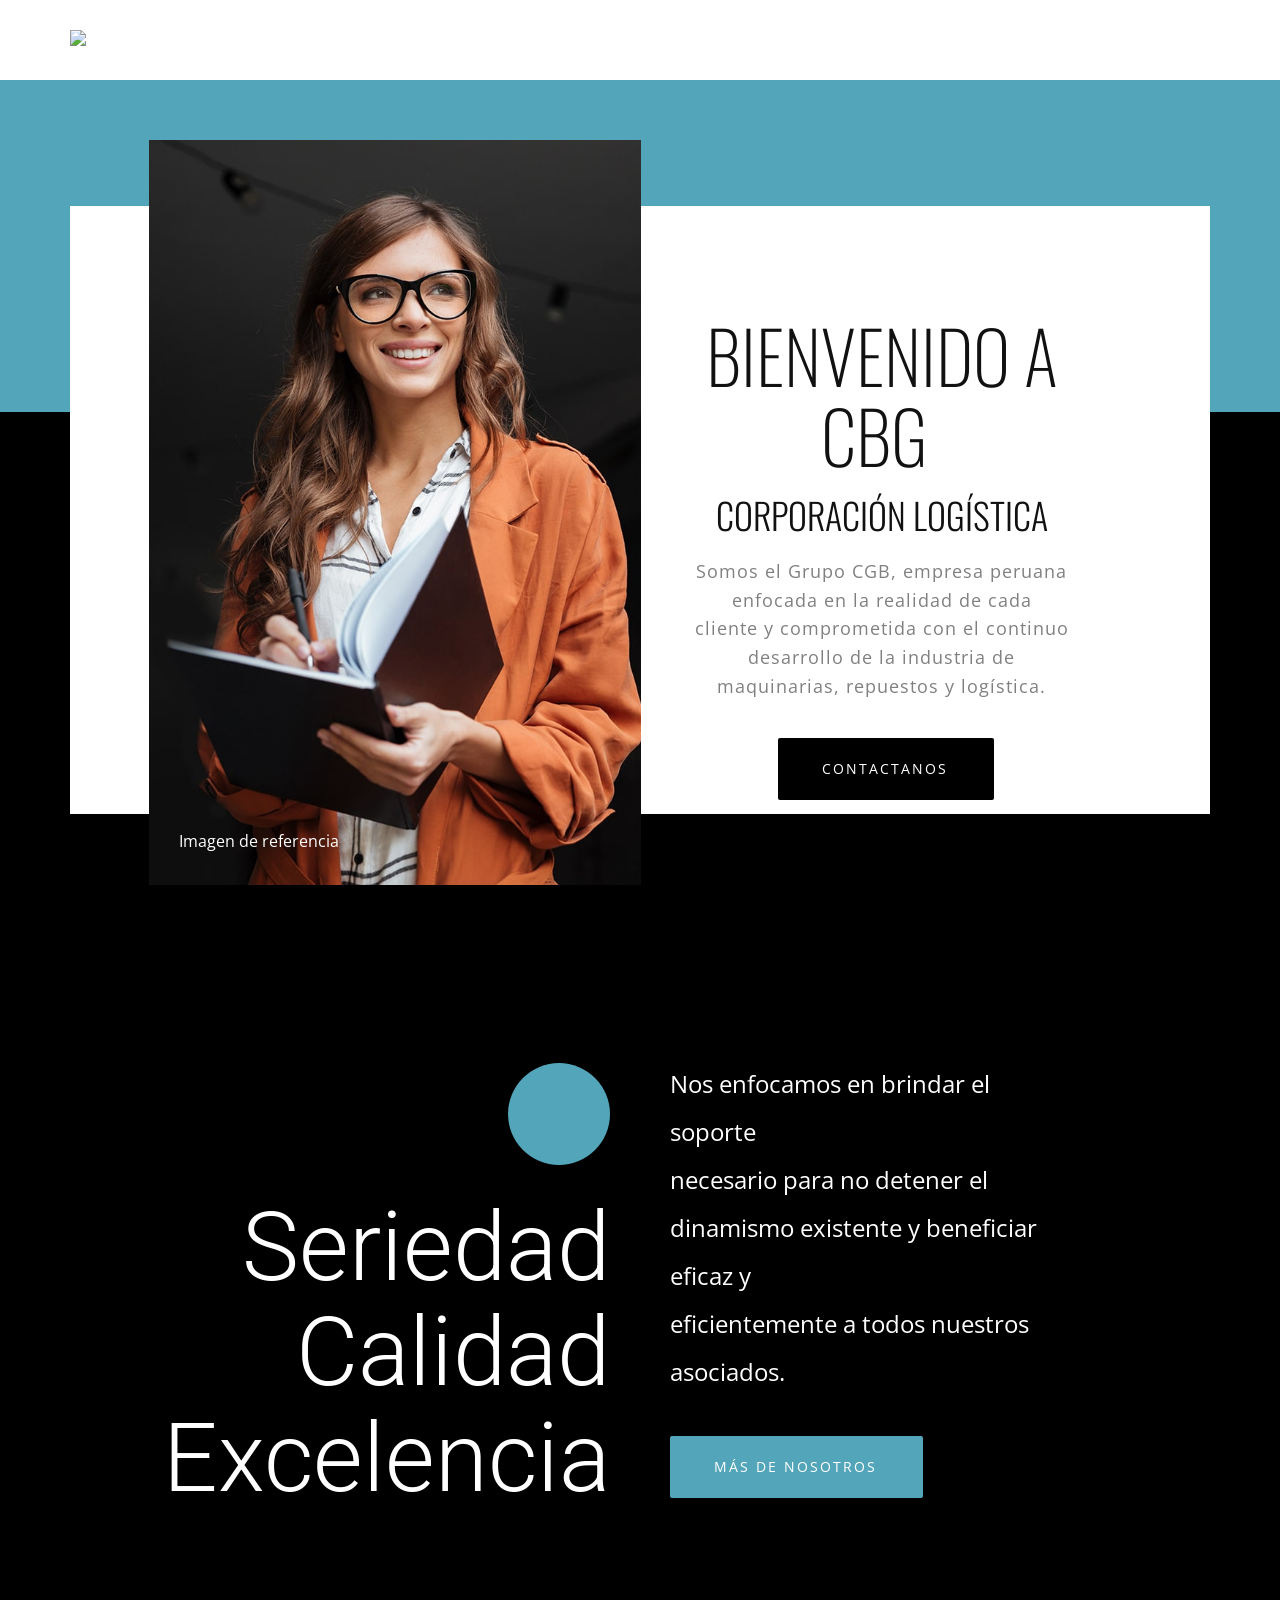
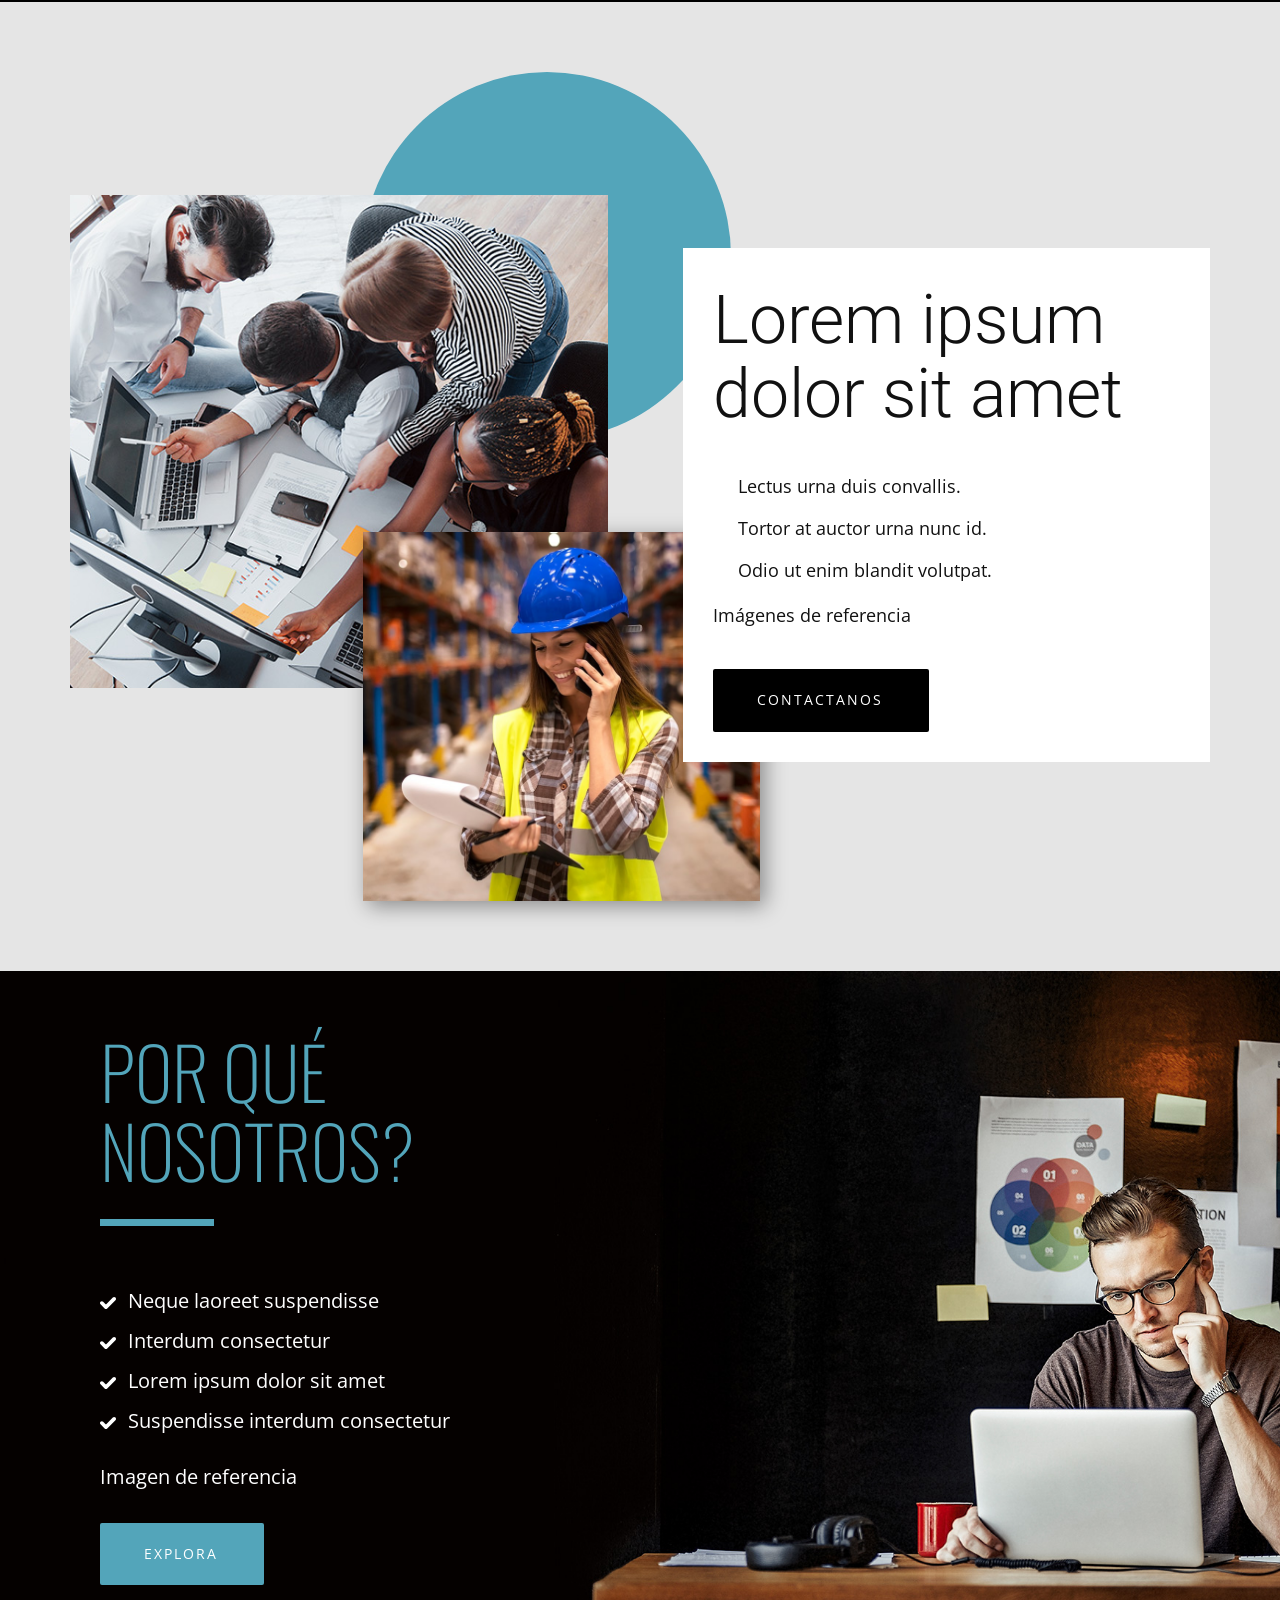
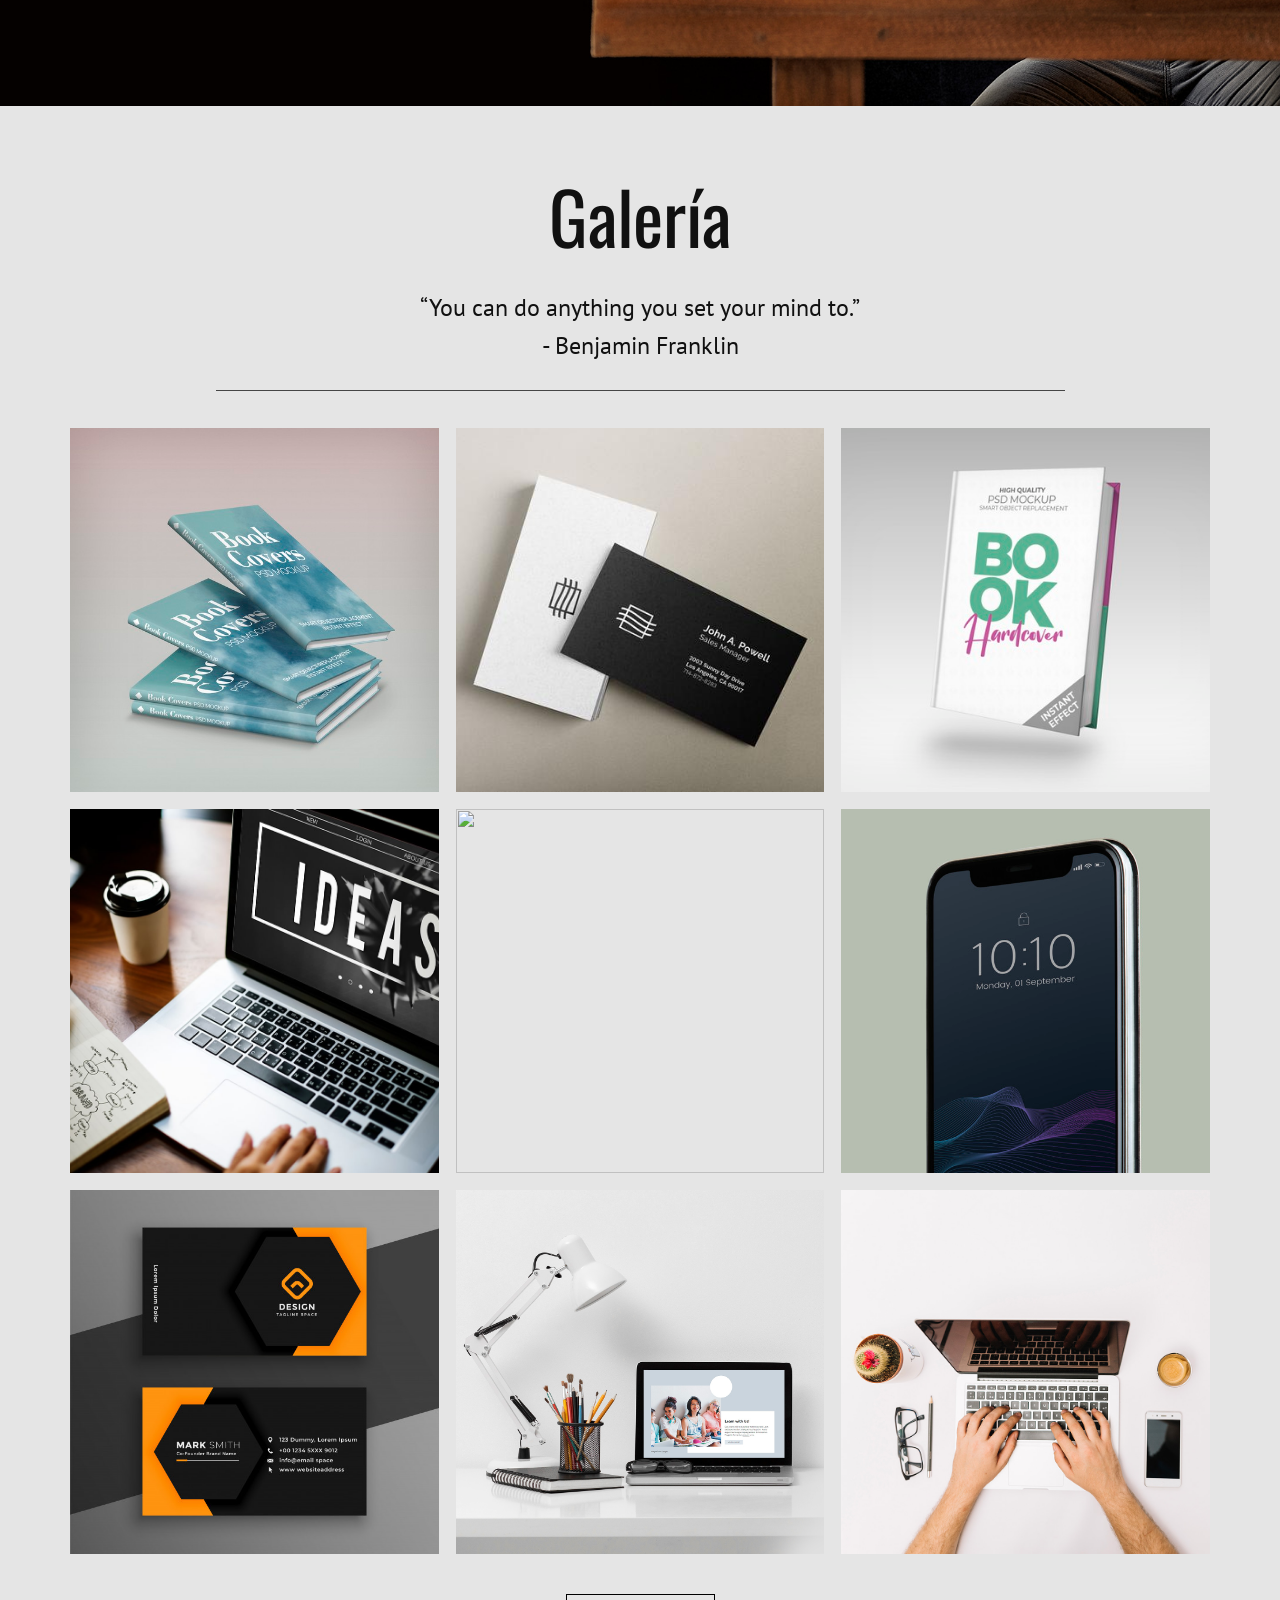
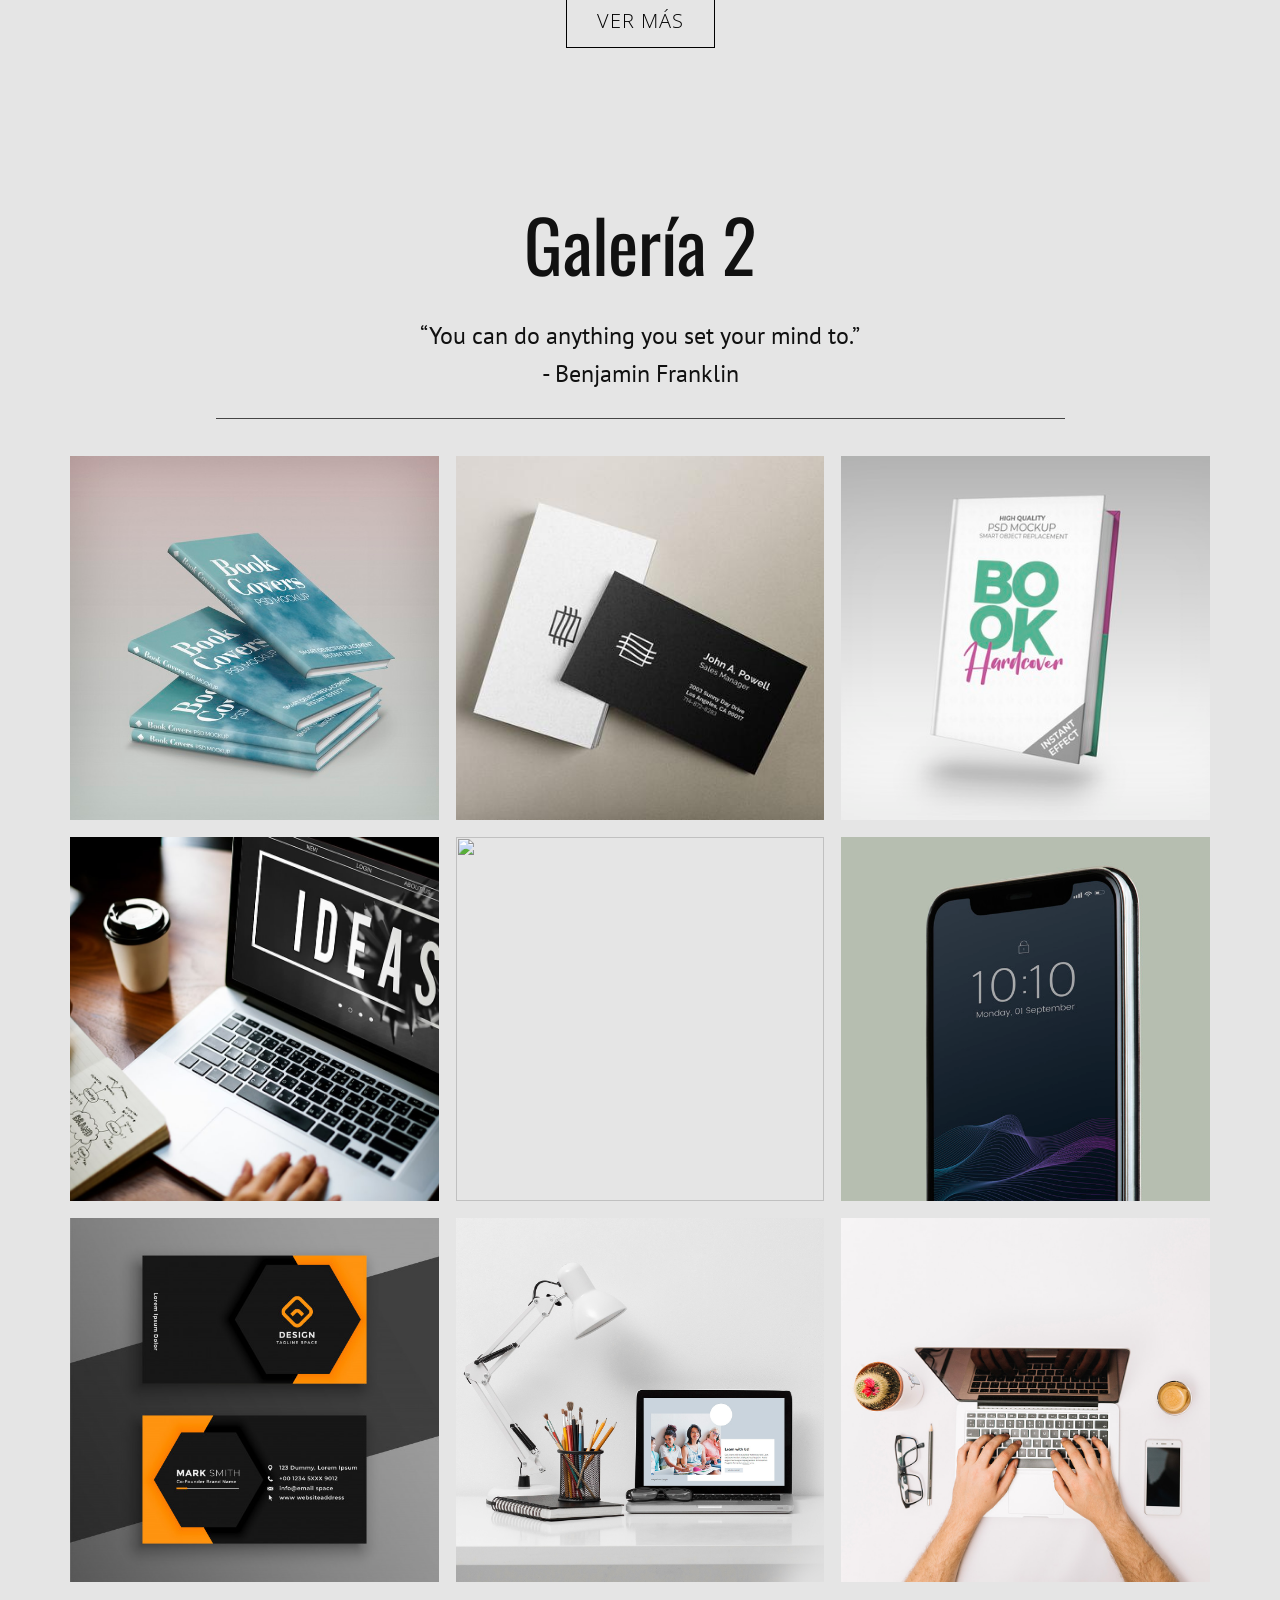
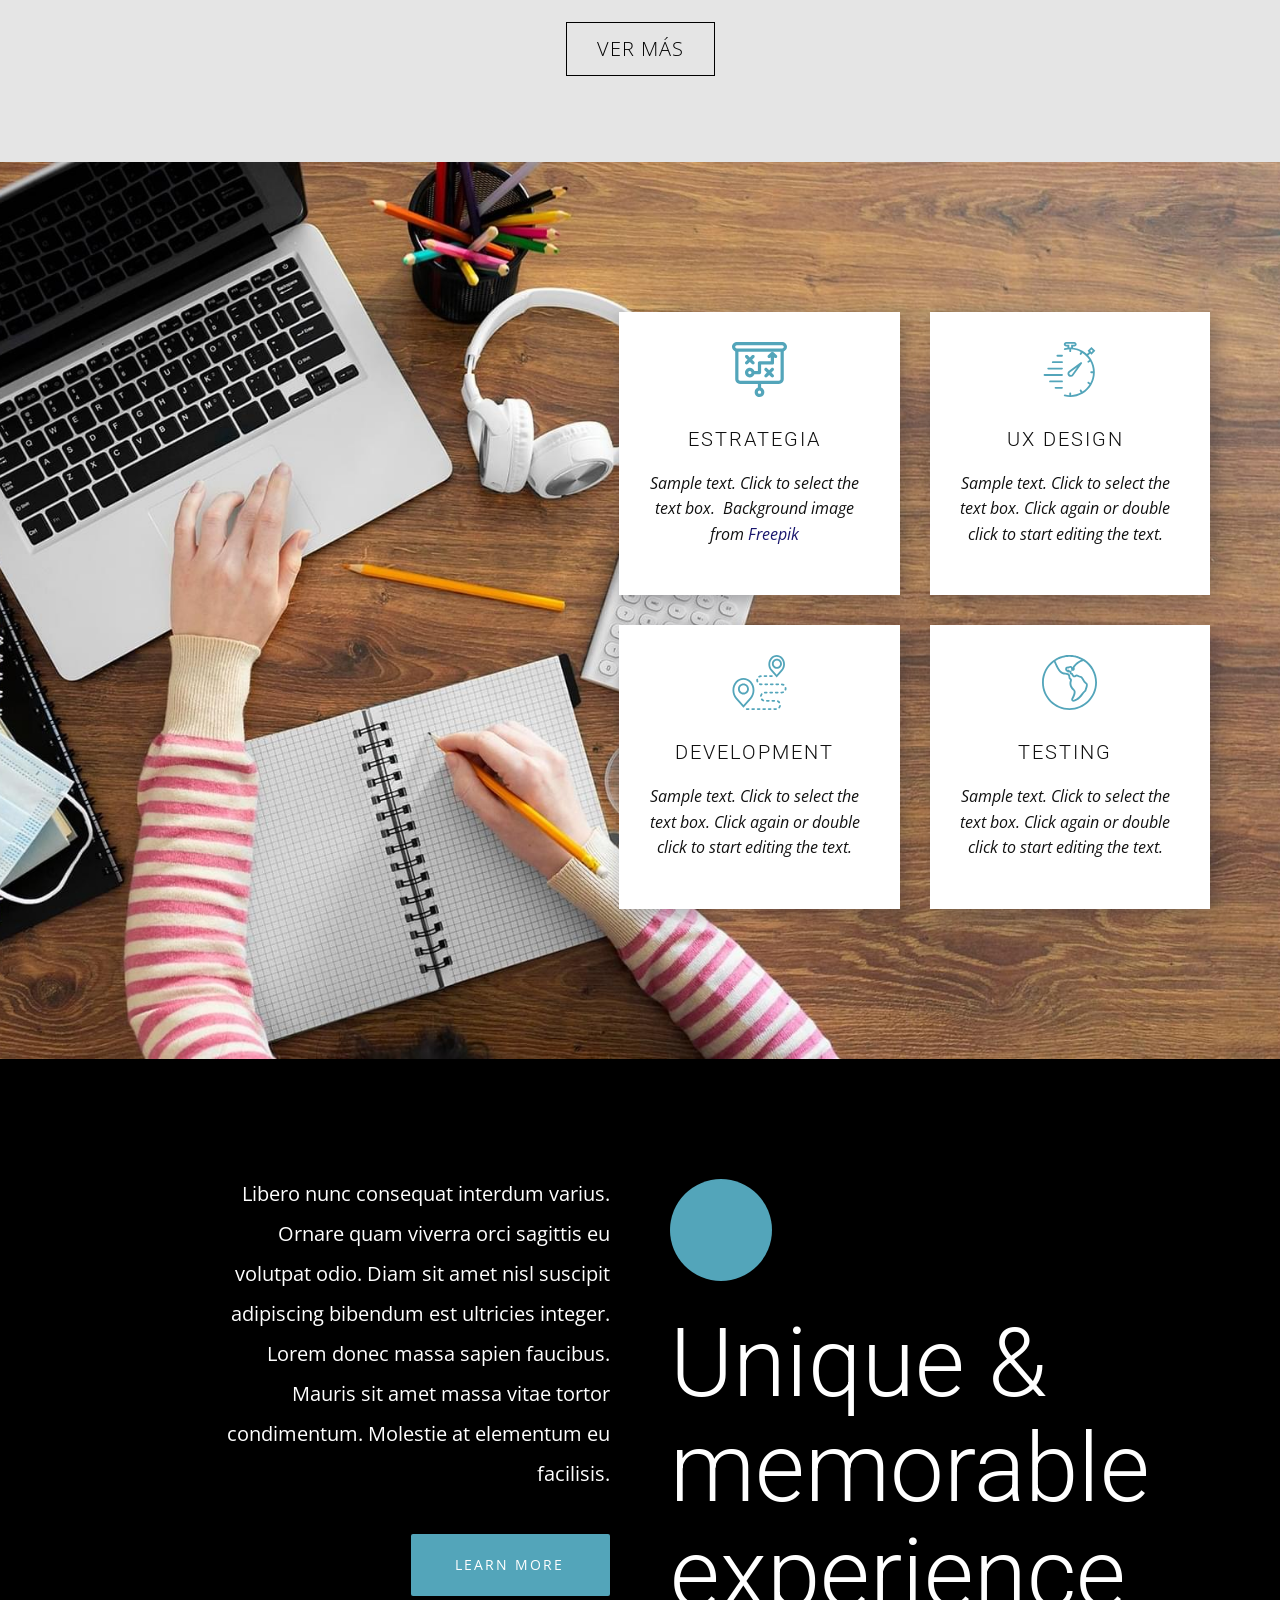
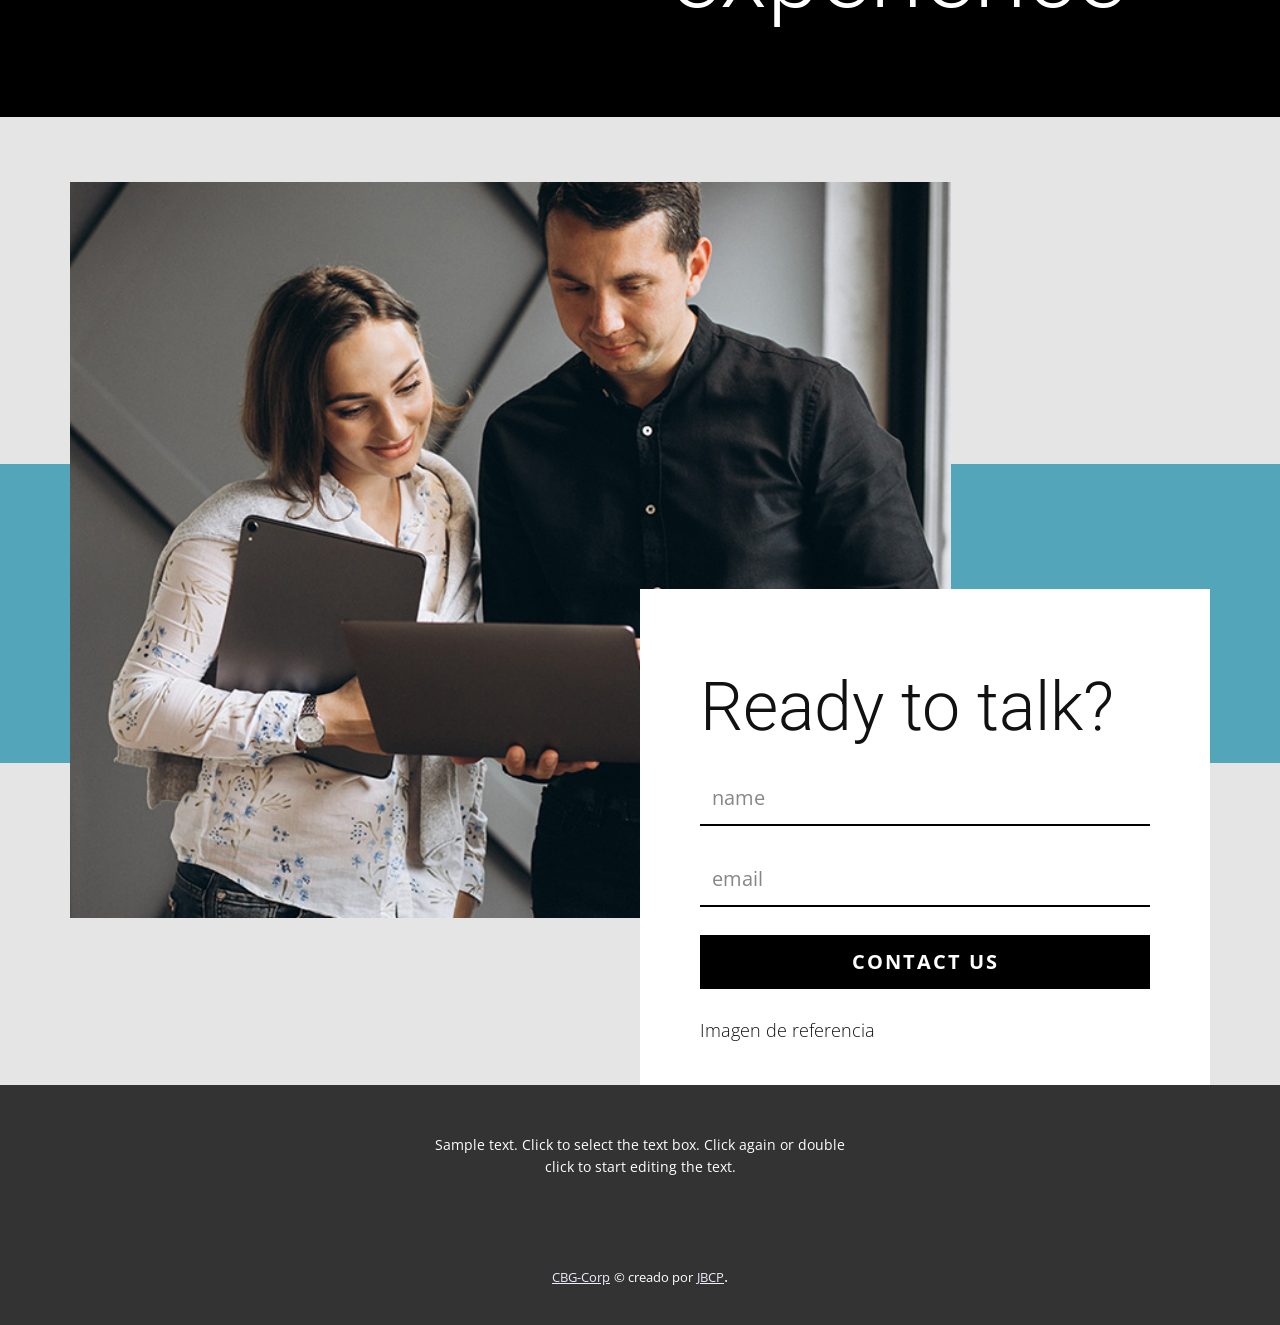
==== Index.html @ eeb65b73 "0.3" ====
<!DOCTYPE html>
<html style="font-size: 16px;" lang="es-PE">
  <head>
    <meta name="viewport" content="width=device-width, initial-scale=1.0">
    <meta charset="utf-8">
    <meta name="keywords" content="Logística Aduanas Maquinarias">
    <meta name="description" content="">
    <meta name="page_type" content="Logistics">
    <title>Index</title>
    <link rel="stylesheet" href="page.css" media="screen">
    <link rel="stylesheet" href="Index.css" media="screen">
    <link id="u-theme-google-font" rel="stylesheet" href="https://fonts.googleapis.com/css?family=Roboto:100,100i,300,300i,400,400i,500,500i,700,700i,900,900i|Open+Sans:300,300i,400,400i,600,600i,700,700i,800,800i">
    <link id="u-page-google-font" rel="stylesheet" href="https://fonts.googleapis.com/css?family=Oswald:200,300,400,500,600,700|Oswald:200,300,400,500,600,700|PT+Sans:400,400i,700,700i">
    <meta property="og:title" content="Index">
    <meta property="og:type" content="website">
    <meta name="theme-color" content="#18166d">
  </head>
  <body class="u-body"><header class="u-clearfix u-header u-header" id="sec-c00b"><div class="u-clearfix u-sheet u-valign-middle u-sheet-1">
        <a href="https://cbg-corp.com" class="u-image u-logo u-image-1">
          <img src="images/default-logo.png" class="u-logo-image u-logo-image-1">
        </a>
        <nav class="u-menu u-menu-dropdown u-offcanvas u-menu-1">
          <div class="menu-collapse" style="font-size: 1rem; letter-spacing: 0px;" wfd-invisible="true">
            <a class="u-button-style u-custom-left-right-menu-spacing u-custom-padding-bottom u-custom-top-bottom-menu-spacing u-nav-link u-text-active-palette-1-base u-text-hover-palette-2-base" href="#">
              <svg><use xlink:href="#menu-hamburger"></use></svg>
              <svg version="1.1" xmlns="http://www.w3.org/2000/svg" xmlns:xlink="http://www.w3.org/1999/xlink"><defs><symbol id="menu-hamburger" viewBox="0 0 16 16" style="width: 16px; height: 16px;"><rect y="1" width="16" height="2"></rect><rect y="7" width="16" height="2"></rect><rect y="13" width="16" height="2"></rect>
</symbol>
</defs></svg>
            </a>
          </div>
          <div class="u-custom-menu u-nav-container" wfd-invisible="true">
            <ul class="u-nav u-unstyled u-nav-1"><li class="u-nav-item"><a class="u-button-style u-nav-link u-text-active-palette-1-base u-text-hover-palette-2-base" href="Index.html" style="padding: 10px 20px;">Inicio</a>
</li><li class="u-nav-item"><a class="u-button-style u-nav-link u-text-active-palette-1-base u-text-hover-palette-2-base" href="Nosotros.html" style="padding: 10px 20px;">Nosotros</a>
</li></ul>
          </div>
          <div class="u-custom-menu u-nav-container-collapse" wfd-invisible="true">
            <div class="u-black u-container-style u-inner-container-layout u-opacity u-opacity-95 u-sidenav">
              <div class="u-sidenav-overflow">
                <div class="u-menu-close"></div>
                <ul class="u-align-center u-nav u-popupmenu-items u-unstyled u-nav-2"><li class="u-nav-item"><a class="u-button-style u-nav-link" href="Index.html" style="padding: 10px 20px;">Inicio</a>
</li><li class="u-nav-item"><a class="u-button-style u-nav-link" href="Nosotros.html" style="padding: 10px 20px;">Nosotros</a>
</li></ul>
              </div>
            </div>
            <div class="u-black u-menu-overlay u-opacity u-opacity-70" wfd-invisible="true"></div>
          </div>
        </nav>
      </div></header>
    <section class="u-black u-clearfix u-section-1" id="carousel_92fe">
      <div class="u-expanded-width u-palette-4-dark-1 u-shape u-shape-rectangle u-shape-1"></div>
      <div class="u-shape u-shape-rectangle u-white u-shape-2"></div>
      <div class="u-clearfix u-layout-wrap u-layout-wrap-1">
        <div class="u-layout">
          <div class="u-layout-row">
            <div class="u-size-30">
              <div class="u-layout-row">
                <div class="u-container-style u-image u-layout-cell u-size-60 u-image-1" data-image-width="1000" data-image-height="1019">
                  <div class="u-container-layout u-valign-bottom u-container-layout-1">
                    <p class="u-align-left u-text u-text-body-alt-color u-text-1">Imagen de referencia</p>
                  </div>
                </div>
              </div>
            </div>
            <div class="u-size-30">
              <div class="u-layout-col">
                <div class="u-container-style u-hidden-sm u-hidden-xs u-layout-cell u-size-30 u-layout-cell-2">
                  <div class="u-container-layout u-container-layout-2"></div>
                </div>
                <div class="u-align-center-lg u-align-center-md u-align-center-sm u-align-center-xs u-container-style u-layout-cell u-size-30 u-layout-cell-3">
                  <div class="u-container-layout u-container-layout-3">
                    <h1 class="u-align-center-xl u-custom-font u-font-oswald u-text u-text-body-color u-text-2">Bienvenido a CBG&nbsp;</h1>
                    <h3 class="u-align-center-xl u-custom-font u-font-oswald u-text u-text-body-color u-text-3">CORPORACIÓN LOGÍSTICA</h3>
                    <p class="u-align-center-xl u-text u-text-grey-50 u-text-4">Somos el Grupo CGB, empresa peruana enfocada en la realidad de cada<br>cliente y comprometida con el continuo desarrollo de la industria de<br>maquinarias, repuestos y logística.
                    </p>
                    <a href="https://cbg-corp.com/c/text-button-html-templates" class="u-active-palette-4-light-2 u-black u-btn u-btn-round u-button-style u-hover-palette-4-dark-1 u-radius-2 u-btn-1">CONTACTANOS</a>
                  </div>
                </div>
              </div>
            </div>
          </div>
        </div>
      </div>
    </section>
    <section class="u-black u-clearfix u-section-2" id="sec-15c1">
      <div class="u-clearfix u-sheet u-valign-middle u-sheet-1">
        <div class="u-clearfix u-expanded-width u-layout-wrap u-layout-wrap-1">
          <div class="u-layout">
            <div class="u-layout-row">
              <div class="u-align-left-sm u-align-left-xs u-align-right-lg u-align-right-md u-align-right-xl u-container-style u-layout-cell u-size-30 u-layout-cell-1">
                <div class="u-container-layout u-valign-bottom u-container-layout-1">
                  <div class="u-palette-4-dark-1 u-shape u-shape-circle u-shape-1"></div>
                  <h1 class="u-text u-text-1"> Seriedad Calidad Excelencia</h1>
                </div>
              </div>
              <div class="u-container-style u-layout-cell u-size-30 u-layout-cell-2">
                <div class="u-container-layout u-container-layout-2">
                  <p class="u-text u-text-2">Nos enfocamos en brindar el soporte<br>necesario para no detener el dinamismo existente y beneficiar eficaz y<br>eficientemente a todos nuestros asociados.
                  </p>
                  <a href="https://cbg-corp.com/c/text-button-html-templates" class="u-active-white u-btn u-btn-round u-button-style u-hover-palette-1-light-3 u-palette-4-dark-1 u-radius-2 u-text-active-black u-text-hover-black u-btn-1">más de nosotros</a>
                </div>
              </div>
            </div>
          </div>
        </div>
      </div>
    </section>
    <section class="u-clearfix u-grey-10 u-section-3" id="sec-349e">
      <div class="u-clearfix u-sheet u-sheet-1">
        <div class="u-palette-4-dark-1 u-shape u-shape-circle u-shape-1"></div>
        <img alt="" class="u-align-left u-image u-image-default u-image-1" src="images/rtttt.jpg" data-image-width="800" data-image-height="534">
        <img alt="" class="u-align-left u-image u-image-default u-image-2" src="images/sas-min.jpg" data-image-width="800" data-image-height="943">
        <div class="u-align-left u-container-style u-expanded-width-xs u-group u-white u-group-1">
          <div class="u-container-layout u-container-layout-1">
            <h1 class="u-text u-text-1">Lorem ipsum dolor sit amet<br>
            </h1>
            <ul class="u-custom-list u-spacing-13 u-text u-text-2">
              <li>
                <div class="u-list-icon u-text-palette-2-base">
                  <svg class="u-svg-content" viewBox="0 0 512 512" id="svg-227a" style="font-size: 1em; margin: -1em;"><path style=""></path></svg>
                </div>Lectus urna duis convallis.&nbsp;
              </li>
              <li>
                <div class="u-list-icon u-text-palette-2-base">
                  <svg class="u-svg-content" viewBox="0 0 512 512" id="svg-227a" style="font-size: 1em; margin: -1em;"><path style=""></path></svg>
                </div>Tortor at auctor urna nunc id.
              </li>
              <li>
                <div class="u-list-icon u-text-palette-2-base">
                  <svg class="u-svg-content" viewBox="0 0 512 512" id="svg-227a" style="font-size: 1em; margin: -1em;"><path style=""></path></svg>
                </div>Odio ut enim blandit volutpat.
              </li>
            </ul>
            <p class="u-text u-text-3">Imágenes de referencia</p>
            <a href="https://cbg-corp.com/c/text-button-html-templates" class="u-active-white u-black u-btn u-btn-round u-button-style u-hover-palette-4-dark-1 u-radius-2 u-btn-1">Contactanos</a>
          </div>
        </div>
      </div>
    </section>
    <section class="u-clearfix u-image u-valign-middle-lg u-valign-middle-md u-valign-middle-sm u-valign-middle-xs u-section-4" id="carousel_2f38" data-image-width="1968" data-image-height="1174">
      <div class="u-clearfix u-layout-wrap u-layout-wrap-1">
        <div class="u-layout">
          <div class="u-layout-row">
            <div class="u-align-left u-container-style u-layout-cell u-left-cell u-size-24-xl u-size-26-lg u-size-31-md u-size-31-sm u-size-31-xs u-layout-cell-1">
              <div class="u-container-layout u-container-layout-1">
                <h1 class="u-custom-font u-font-oswald u-text u-text-palette-4-dark-1 u-text-1">Por qué nosotros?</h1>
                <div class="u-border-7 u-border-palette-4-dark-1 u-line u-line-horizontal u-line-1"></div>
                <ul class="u-custom-list u-text u-text-body-alt-color u-text-2">
                  <li>
                    <div class="class u-list-icon u-text-palette-3-base" wfd-invisible="true">
                      <svg xmlns="http://www.w3.org/2000/svg" xmlns:xlink="http://www.w3.org/1999/xlink" version="1.1" xml:space="preserve" class="u-svg-content" viewBox="0 0 45.701 45.7" x="0px" y="0px" id="svg-9b25"><g><g><path d="M20.687,38.332c-2.072,2.072-5.434,2.072-7.505,0L1.554,26.704c-2.072-2.071-2.072-5.433,0-7.504    c2.071-2.072,5.433-2.072,7.505,0l6.928,6.927c0.523,0.522,1.372,0.522,1.896,0L36.642,7.368c2.071-2.072,5.433-2.072,7.505,0    c0.995,0.995,1.554,2.345,1.554,3.752c0,1.407-0.559,2.757-1.554,3.752L20.687,38.332z"></path>
</g>
</g></svg>
                    </div>Neque laoreet suspendisse
                  </li>
                  <li>
                    <div class="class u-list-icon u-text-palette-3-base" wfd-invisible="true">
                      <svg xmlns="http://www.w3.org/2000/svg" xmlns:xlink="http://www.w3.org/1999/xlink" version="1.1" xml:space="preserve" class="u-svg-content" viewBox="0 0 45.701 45.7" x="0px" y="0px" id="svg-9b25"><g><g><path d="M20.687,38.332c-2.072,2.072-5.434,2.072-7.505,0L1.554,26.704c-2.072-2.071-2.072-5.433,0-7.504    c2.071-2.072,5.433-2.072,7.505,0l6.928,6.927c0.523,0.522,1.372,0.522,1.896,0L36.642,7.368c2.071-2.072,5.433-2.072,7.505,0    c0.995,0.995,1.554,2.345,1.554,3.752c0,1.407-0.559,2.757-1.554,3.752L20.687,38.332z"></path>
</g>
</g></svg>
                    </div>Interdum consectetur
                  </li>
                  <li>
                    <div class="class u-list-icon u-text-palette-3-base" wfd-invisible="true">
                      <svg xmlns="http://www.w3.org/2000/svg" xmlns:xlink="http://www.w3.org/1999/xlink" version="1.1" xml:space="preserve" class="u-svg-content" viewBox="0 0 45.701 45.7" x="0px" y="0px" id="svg-9b25"><g><g><path d="M20.687,38.332c-2.072,2.072-5.434,2.072-7.505,0L1.554,26.704c-2.072-2.071-2.072-5.433,0-7.504    c2.071-2.072,5.433-2.072,7.505,0l6.928,6.927c0.523,0.522,1.372,0.522,1.896,0L36.642,7.368c2.071-2.072,5.433-2.072,7.505,0    c0.995,0.995,1.554,2.345,1.554,3.752c0,1.407-0.559,2.757-1.554,3.752L20.687,38.332z"></path>
</g>
</g></svg>
                    </div>Lorem ipsum dolor sit amet
                  </li>
                  <li>
                    <div class="class u-list-icon u-text-palette-3-base" wfd-invisible="true">
                      <svg xmlns="http://www.w3.org/2000/svg" xmlns:xlink="http://www.w3.org/1999/xlink" version="1.1" xml:space="preserve" class="u-svg-content" viewBox="0 0 45.701 45.7" x="0px" y="0px" id="svg-9b25"><g><g><path d="M20.687,38.332c-2.072,2.072-5.434,2.072-7.505,0L1.554,26.704c-2.072-2.071-2.072-5.433,0-7.504    c2.071-2.072,5.433-2.072,7.505,0l6.928,6.927c0.523,0.522,1.372,0.522,1.896,0L36.642,7.368c2.071-2.072,5.433-2.072,7.505,0    c0.995,0.995,1.554,2.345,1.554,3.752c0,1.407-0.559,2.757-1.554,3.752L20.687,38.332z"></path>
</g>
</g></svg>
                    </div>Suspendisse interdum consectetur
                  </li>
                </ul>
                <p class="u-text u-text-body-alt-color u-text-3">Imagen de referencia</p>
                <a href="https://cbg-corp.com/c/text-button-html-templates" class="u-active-white u-btn u-btn-round u-button-style u-hover-white u-palette-4-dark-1 u-radius-2 u-text-active-black u-text-hover-black u-btn-1">explora</a>
              </div>
            </div>
            <div class="u-container-style u-image u-layout-cell u-right-cell u-size-29-md u-size-29-sm u-size-29-xs u-size-34-lg u-size-36-xl u-image-1" data-image-width="1200" data-image-height="999">
              <div class="u-container-layout u-valign-middle u-container-layout-2"></div>
            </div>
          </div>
        </div>
      </div>
    </section>
    <section class="u-align-center-lg u-align-center-md u-align-center-xl u-align-left-sm u-align-left-xs u-clearfix u-grey-10 u-section-5" id="carousel_738a">
      <div class="u-clearfix u-sheet u-sheet-1">
        <h1 class="u-text u-text-1">Galería</h1>
        <p class="u-custom-font u-font-pt-sans u-text u-text-2">“You can do anything you set your mind to.” <br>- Benjamin Franklin
        </p>
        <div class="u-border-1 u-border-grey-dark-1 u-line u-line-horizontal u-line-1"></div>
        <div class="u-expanded-width u-gallery u-layout-grid u-lightbox u-show-text-on-hover u-gallery-1">
          <div class="u-gallery-inner u-gallery-inner-1">
            <div class="u-effect-fade u-effect-hover-zoom u-gallery-item">
              <div class="u-back-slide" data-image-width="613" data-image-height="626">
                <img class="u-back-image u-expanded" src="images/four-books-mockup_125540-455.jpg">
              </div>
              <div class="u-over-slide u-shading u-over-slide-1">
                <h3 class="u-gallery-heading"></h3>
                <p class="u-gallery-text"></p>
              </div>
            </div>
            <div class="u-effect-fade u-effect-hover-zoom u-gallery-item">
              <div class="u-back-slide">
                <img class="u-back-image u-expanded" src="images/business-cards-mockup_1389-1137.jpg">
              </div>
              <div class="u-over-slide u-shading u-over-slide-2">
                <h3 class="u-gallery-heading"></h3>
                <p class="u-gallery-text"></p>
              </div>
            </div>
            <div class="u-effect-fade u-effect-hover-zoom u-gallery-item">
              <div class="u-back-slide" data-image-width="626" data-image-height="442">
                <img class="u-back-image u-expanded" src="images/book-cover-mockup_125540-453.jpg">
              </div>
              <div class="u-over-slide u-shading u-over-slide-3">
                <h3 class="u-gallery-heading"></h3>
                <p class="u-gallery-text"></p>
              </div>
            </div>
            <div class="u-effect-fade u-effect-hover-zoom u-gallery-item">
              <div class="u-back-slide" data-image-width="1199" data-image-height="800">
                <img class="u-back-image u-expanded" src="images/yh-min.jpg">
              </div>
              <div class="u-over-slide u-shading u-over-slide-4">
                <h3 class="u-gallery-heading"></h3>
                <p class="u-gallery-text"></p>
              </div>
            </div>
            <div class="u-effect-fade u-effect-hover-zoom u-gallery-item">
              <div class="u-back-slide">
                <img class="u-back-image u-expanded" src="images/rr.jpg">
              </div>
              <div class="u-over-slide u-shading u-over-slide-5">
                <h3 class="u-gallery-heading"></h3>
                <p class="u-gallery-text"></p>
              </div>
            </div>
            <div class="u-effect-fade u-effect-hover-zoom u-gallery-item">
              <div class="u-back-slide">
                <img class="u-back-image u-expanded" src="images/black-screen-smartphone-mockup-design_53876-65977.jpg">
              </div>
              <div class="u-over-slide u-shading u-over-slide-6">
                <h3 class="u-gallery-heading"></h3>
                <p class="u-gallery-text"></p>
              </div>
            </div>
            <div class="u-effect-fade u-effect-hover-zoom u-gallery-item">
              <div class="u-back-slide">
                <img class="u-back-image u-expanded" src="images/elegant-minimal-black-yellow-business-card-template_1017-22513.jpg">
              </div>
              <div class="u-over-slide u-shading u-over-slide-7">
                <h3 class="u-gallery-heading"></h3>
                <p class="u-gallery-text"></p>
              </div>
            </div>
            <div class="u-effect-fade u-effect-hover-zoom u-gallery-item">
              <div class="u-back-slide" data-image-width="1500" data-image-height="1213">
                <img class="u-back-image u-expanded" src="images/re.jpg">
              </div>
              <div class="u-over-slide u-shading u-over-slide-8">
                <h3 class="u-gallery-heading"></h3>
                <p class="u-gallery-text"></p>
              </div>
            </div>
            <div class="u-effect-fade u-effect-hover-zoom u-gallery-item">
              <div class="u-back-slide" data-image-width="1000" data-image-height="919">
                <img class="u-back-image u-expanded" src="images/a9dcc2d3-077b-4cbf-35f1-05a7ca2b6438.jpg">
              </div>
              <div class="u-over-slide u-shading u-over-slide-9">
                <h3 class="u-gallery-heading"></h3>
                <p class="u-gallery-text"></p>
              </div>
            </div>
          </div>
        </div>
        <a href="https://cbg-corp.com/c/product-list-website-templates" class="u-active-black u-align-center u-border-1 u-border-active-black u-border-black u-border-hover-black u-btn u-button-style u-hover-black u-none u-text-active-white u-text-black u-text-hover-white u-btn-1">ver más</a>
      </div>
    </section>
    <section class="u-align-center-lg u-align-center-md u-align-center-xl u-align-left-sm u-align-left-xs u-clearfix u-grey-10 u-section-6" id="carousel_ae33">
      <div class="u-clearfix u-sheet u-sheet-1">
        <h1 class="u-text u-text-1">Galería 2</h1>
        <p class="u-custom-font u-font-pt-sans u-text u-text-2">“You can do anything you set your mind to.” <br>- Benjamin Franklin
        </p>
        <div class="u-border-1 u-border-grey-dark-1 u-line u-line-horizontal u-line-1"></div>
        <div class="u-expanded-width u-gallery u-layout-grid u-lightbox u-show-text-on-hover u-gallery-1">
          <div class="u-gallery-inner u-gallery-inner-1">
            <div class="u-effect-fade u-effect-hover-zoom u-gallery-item">
              <div class="u-back-slide" data-image-width="613" data-image-height="626">
                <img class="u-back-image u-expanded" src="images/four-books-mockup_125540-455.jpg">
              </div>
              <div class="u-over-slide u-shading u-over-slide-1">
                <h3 class="u-gallery-heading"></h3>
                <p class="u-gallery-text"></p>
              </div>
            </div>
            <div class="u-effect-fade u-effect-hover-zoom u-gallery-item">
              <div class="u-back-slide">
                <img class="u-back-image u-expanded" src="images/business-cards-mockup_1389-1137.jpg">
              </div>
              <div class="u-over-slide u-shading u-over-slide-2">
                <h3 class="u-gallery-heading"></h3>
                <p class="u-gallery-text"></p>
              </div>
            </div>
            <div class="u-effect-fade u-effect-hover-zoom u-gallery-item">
              <div class="u-back-slide" data-image-width="626" data-image-height="442">
                <img class="u-back-image u-expanded" src="images/book-cover-mockup_125540-453.jpg">
              </div>
              <div class="u-over-slide u-shading u-over-slide-3">
                <h3 class="u-gallery-heading"></h3>
                <p class="u-gallery-text"></p>
              </div>
            </div>
            <div class="u-effect-fade u-effect-hover-zoom u-gallery-item">
              <div class="u-back-slide" data-image-width="1199" data-image-height="800">
                <img class="u-back-image u-expanded" src="images/yh-min.jpg">
              </div>
              <div class="u-over-slide u-shading u-over-slide-4">
                <h3 class="u-gallery-heading"></h3>
                <p class="u-gallery-text"></p>
              </div>
            </div>
            <div class="u-effect-fade u-effect-hover-zoom u-gallery-item">
              <div class="u-back-slide">
                <img class="u-back-image u-expanded" src="images/rr.jpg">
              </div>
              <div class="u-over-slide u-shading u-over-slide-5">
                <h3 class="u-gallery-heading"></h3>
                <p class="u-gallery-text"></p>
              </div>
            </div>
            <div class="u-effect-fade u-effect-hover-zoom u-gallery-item">
              <div class="u-back-slide">
                <img class="u-back-image u-expanded" src="images/black-screen-smartphone-mockup-design_53876-65977.jpg">
              </div>
              <div class="u-over-slide u-shading u-over-slide-6">
                <h3 class="u-gallery-heading"></h3>
                <p class="u-gallery-text"></p>
              </div>
            </div>
            <div class="u-effect-fade u-effect-hover-zoom u-gallery-item">
              <div class="u-back-slide">
                <img class="u-back-image u-expanded" src="images/elegant-minimal-black-yellow-business-card-template_1017-22513.jpg">
              </div>
              <div class="u-over-slide u-shading u-over-slide-7">
                <h3 class="u-gallery-heading"></h3>
                <p class="u-gallery-text"></p>
              </div>
            </div>
            <div class="u-effect-fade u-effect-hover-zoom u-gallery-item">
              <div class="u-back-slide" data-image-width="1500" data-image-height="1213">
                <img class="u-back-image u-expanded" src="images/re.jpg">
              </div>
              <div class="u-over-slide u-shading u-over-slide-8">
                <h3 class="u-gallery-heading"></h3>
                <p class="u-gallery-text"></p>
              </div>
            </div>
            <div class="u-effect-fade u-effect-hover-zoom u-gallery-item">
              <div class="u-back-slide" data-image-width="1000" data-image-height="919">
                <img class="u-back-image u-expanded" src="images/a9dcc2d3-077b-4cbf-35f1-05a7ca2b6438.jpg">
              </div>
              <div class="u-over-slide u-shading u-over-slide-9">
                <h3 class="u-gallery-heading"></h3>
                <p class="u-gallery-text"></p>
              </div>
            </div>
          </div>
        </div>
        <a href="https://cbg-corp.com/c/product-list-website-templates" class="u-active-black u-align-center u-border-1 u-border-active-black u-border-black u-border-hover-black u-btn u-button-style u-hover-black u-none u-text-active-white u-text-black u-text-hover-white u-btn-1">ver más</a>
      </div>
    </section>
    <section class="u-align-center u-clearfix u-image u-section-7" id="carousel_68d8" data-image-width="1920" data-image-height="1080">
      <div class="u-clearfix u-sheet u-valign-middle-lg u-valign-middle-sm u-valign-middle-xs u-sheet-1">
        <div class="u-expanded-width-xs u-list u-list-1">
          <div class="u-repeater u-repeater-1">
            <div class="u-align-center u-container-style u-list-item u-repeater-item u-video-cover u-white u-list-item-1">
              <div class="u-container-layout u-similar-container u-container-layout-1"><span class="u-icon u-icon-rectangle u-text-palette-4-dark-1 u-icon-1"><svg class="u-svg-link" preserveAspectRatio="xMidYMin slice" viewBox="0 0 512 512" style=""><use xlink:href="#svg-17e5"></use></svg><svg class="u-svg-content" viewBox="0 0 512 512" x="0px" y="0px" id="svg-17e5" style="enable-background:new 0 0 512 512;"><g><g><path d="M386.607,304.394L367.213,285l19.393-19.393c5.859-5.858,5.859-15.356,0-21.214c-5.857-5.858-15.355-5.858-21.213,0    L346,263.787l-19.394-19.394c-5.857-5.858-15.355-5.858-21.213,0c-5.858,5.858-5.858,15.355,0,21.213L324.787,285l-19.393,19.393    c-5.858,5.858-5.858,15.355,0,21.213c5.857,5.857,15.355,5.858,21.213,0L346,306.213l19.394,19.394    c5.857,5.857,15.355,5.858,21.213,0C392.465,319.749,392.465,310.252,386.607,304.394z"></path>
</g>
</g><g><g><path d="M206.607,184.394L187.213,165l19.393-19.393c5.858-5.858,5.858-15.355,0-21.213c-5.857-5.858-15.355-5.858-21.213,0    L166,143.787l-19.394-19.394c-5.857-5.858-15.355-5.858-21.213,0c-5.858,5.858-5.858,15.355,0,21.213L144.787,165l-19.393,19.393    c-5.859,5.858-5.859,15.356,0,21.214c5.857,5.857,15.355,5.858,21.213,0L166,186.213l19.394,19.394    c5.857,5.857,15.355,5.858,21.213,0C212.465,199.749,212.465,190.252,206.607,184.394z"></path>
</g>
</g><g><g><path d="M416.606,124.394l-30-30c-0.029-0.029-0.06-0.052-0.089-0.081c-5.916-5.822-15.373-5.668-21.124,0.081l-30,30    c-5.858,5.858-5.858,15.355,0,21.213c5.857,5.858,15.355,5.858,21.213,0l4.394-4.394V180H256c-8.284,0-15,6.716-15,15v75h-32.58    c-6.192-17.459-22.865-30-42.42-30c-24.813,0-45,20.187-45,45s20.187,45,45,45c19.555,0,36.228-12.541,42.42-30H256    c8.284,0,15-6.716,15-15v-75h105c8.284,0,15-6.716,15-15v-53.787l4.394,4.394C398.322,148.535,402.161,150,406,150    s7.678-1.465,10.606-4.393C422.464,139.749,422.464,130.252,416.606,124.394z M166,300c-8.271,0-15-6.729-15-15s6.729-15,15-15    s15,6.729,15,15S174.271,300,166,300z"></path>
</g>
</g><g><g><path d="M467,0H45C20.187,0,0,20.187,0,45c0,19.555,12.541,36.228,30,42.42V345c0,24.813,20.187,45,45,45h166v34.58    c-17.459,6.192-30,22.865-30,42.42c0,24.813,20.187,45,45,45s45-20.187,45-45c0-19.555-12.541-36.228-30-42.42V390h166    c24.813,0,45-20.187,45-45V87.42c17.459-6.192,30-22.865,30-42.42C512,20.187,491.813,0,467,0z M256,482c-8.271,0-15-6.729-15-15    s6.729-15,15-15s15,6.729,15,15S264.271,482,256,482z M452,345c0,8.271-6.729,15-15,15H75c-8.271,0-15-6.729-15-15V90h392V345z     M467,60H45c-8.271,0-15-6.729-15-15s6.729-15,15-15h422c8.271,0,15,6.729,15,15S475.271,60,467,60z"></path>
</g>
</g></svg></span>
                <h4 class="u-align-center u-text u-text-1">ESTRATEGIA</h4>
                <p class="u-align-center u-text u-text-2">Sample text. Click to select the text box.&nbsp; Background image from <a href="https://www.cbg-corp.com/#" class="u-active-none u-border-none u-btn u-button-link u-button-style u-hover-none u-none u-text-palette-1-base u-btn-1" target="_blank">Freepik</a>
                </p>
              </div>
            </div>
            <div class="u-align-center u-container-style u-list-item u-repeater-item u-video-cover u-white u-list-item-2">
              <div class="u-container-layout u-similar-container u-container-layout-2"><span class="u-icon u-icon-rectangle u-icon-2"><svg class="u-svg-link" preserveAspectRatio="xMidYMin slice" viewBox="0 0 60 60" style=""><use xlink:href="#svg-0537"></use></svg><svg class="u-svg-content" viewBox="0 0 60 60" x="0px" y="0px" id="svg-0537" style="enable-background:new 0 0 60 60;"><g><path d="M31.634,37.989c1.041-0.081,1.99-0.612,2.606-1.459l9.363-12.944c0.287-0.397,0.244-0.945-0.104-1.293
		c-0.348-0.347-0.896-0.39-1.293-0.104L29.26,31.555c-0.844,0.614-1.375,1.563-1.456,2.604s0.296,2.06,1.033,2.797
		C29.508,37.628,30.413,38,31.354,38C31.447,38,31.54,37.996,31.634,37.989z M29.798,34.315c0.035-0.457,0.269-0.874,0.637-1.142
		l7.897-5.713l-5.711,7.895c-0.27,0.371-0.687,0.604-1.144,0.64c-0.455,0.03-0.902-0.128-1.227-0.453
		C29.928,35.219,29.762,34.771,29.798,34.315z"></path><path d="M54.034,19.564c-0.01-0.021-0.01-0.043-0.021-0.064c-0.012-0.02-0.031-0.031-0.044-0.05
		c-1.011-1.734-2.207-3.347-3.565-4.809l2.148-2.147l1.414,1.414l4.242-4.243l-4.242-4.242l-4.243,4.242l1.415,1.415l-2.148,2.147
		c-1.462-1.358-3.074-2.555-4.809-3.566c-0.019-0.013-0.03-0.032-0.05-0.044c-0.021-0.012-0.043-0.011-0.064-0.022
		c-3.093-1.782-6.568-2.969-10.273-3.404V5h1.5c1.379,0,2.5-1.121,2.5-2.5S36.672,0,35.293,0h-9c-1.379,0-2.5,1.121-2.5,2.5
		s1.121,2.5,2.5,2.5h1.5v1.156c-1.08,0.115-2.158,0.291-3.224,0.535c-0.538,0.123-0.875,0.66-0.751,1.198
		c0.123,0.538,0.66,0.876,1.198,0.751c0.92-0.211,1.849-0.37,2.78-0.477l1.073-0.083c0.328-0.025,0.63-0.043,0.924-0.057V10
		c0,0.553,0.447,1,1,1s1-0.447,1-1V8.03c3.761,0.173,7.305,1.183,10.456,2.845l-0.986,1.707c-0.276,0.479-0.112,1.09,0.366,1.366
		c0.157,0.091,0.329,0.134,0.499,0.134c0.346,0,0.682-0.179,0.867-0.5l0.983-1.703c3.129,1.985,5.787,4.643,7.772,7.772
		l-1.703,0.983C49.57,20.91,49.406,21.521,49.683,22c0.186,0.321,0.521,0.5,0.867,0.5c0.17,0,0.342-0.043,0.499-0.134l1.707-0.986
		c1.685,3.196,2.698,6.798,2.849,10.619H53.63c-0.553,0-1,0.447-1,1s0.447,1,1,1h1.975c-0.151,3.821-1.164,7.423-2.849,10.619
		l-1.707-0.986c-0.478-0.276-1.09-0.114-1.366,0.366c-0.276,0.479-0.112,1.09,0.366,1.366l1.703,0.983
		c-1.985,3.129-4.643,5.787-7.772,7.772l-0.983-1.703c-0.277-0.48-0.89-0.643-1.366-0.366c-0.479,0.276-0.643,0.888-0.366,1.366
		l0.986,1.707c-3.151,1.662-6.695,2.672-10.456,2.845V56c0-0.553-0.447-1-1-1s-1,0.447-1,1v1.976
		c-1.597-0.055-3.199-0.255-4.776-0.617c-0.538-0.129-1.075,0.213-1.198,0.751c-0.124,0.538,0.213,1.075,0.751,1.198
		C26.568,59.768,28.607,60,30.63,60c0.049,0,0.096-0.003,0.145-0.004c0.007,0,0.012,0.004,0.018,0.004
		c0.008,0,0.015-0.005,0.023-0.005c4.807-0.033,9.317-1.331,13.219-3.573c0.031-0.014,0.064-0.021,0.094-0.039
		c0.02-0.012,0.031-0.031,0.05-0.044c4.039-2.354,7.414-5.725,9.773-9.761c0.019-0.027,0.043-0.048,0.06-0.078
		c0.012-0.021,0.011-0.043,0.021-0.064C56.317,42.476,57.63,37.89,57.63,33S56.317,23.524,54.034,19.564z M53.965,8.251l1.414,1.414
		l-1.414,1.415L52.55,9.665L53.965,8.251z M29.793,6.021V3h-3.5c-0.275,0-0.5-0.225-0.5-0.5s0.225-0.5,0.5-0.5h9
		c0.275,0,0.5,0.225,0.5,0.5S35.568,3,35.293,3h-3.5v3.021C31.445,6.007,31.113,6,30.793,6c-0.028,0-0.06,0.002-0.088,0.002
		C30.68,6.002,30.655,6,30.63,6c-0.164,0-0.328,0.011-0.492,0.014C30.022,6.017,29.913,6.016,29.793,6.021z"></path><path d="M21.793,14h-5c-0.553,0-1,0.447-1,1s0.447,1,1,1h5c0.553,0,1-0.447,1-1S22.346,14,21.793,14z"></path><path d="M21.793,21h-10c-0.553,0-1,0.447-1,1s0.447,1,1,1h10c0.553,0,1-0.447,1-1S22.346,21,21.793,21z"></path><path d="M21.793,28h-15c-0.553,0-1,0.447-1,1s0.447,1,1,1h15c0.553,0,1-0.447,1-1S22.346,28,21.793,28z"></path><path d="M21.793,35h-19c-0.553,0-1,0.447-1,1s0.447,1,1,1h19c0.553,0,1-0.447,1-1S22.346,35,21.793,35z"></path><path d="M21.793,42h-13c-0.553,0-1,0.447-1,1s0.447,1,1,1h13c0.553,0,1-0.447,1-1S22.346,42,21.793,42z"></path><path d="M21.793,49h-7c-0.553,0-1,0.447-1,1s0.447,1,1,1h7c0.553,0,1-0.447,1-1S22.346,49,21.793,49z"></path>
</g></svg></span>
                <h4 class="u-align-center u-text u-text-3">ux Design</h4>
                <p class="u-align-center u-text u-text-4">Sample text. Click to select the text box. Click again or double click to start editing the text.</p>
              </div>
            </div>
            <div class="u-container-style u-list-item u-repeater-item u-video-cover u-white u-list-item-3">
              <div class="u-container-layout u-similar-container u-container-layout-3"><span class="u-icon u-icon-rectangle u-icon-3"><svg class="u-svg-link" preserveAspectRatio="xMidYMin slice" viewBox="0 0 60 60" style=""><use xlink:href="#svg-fae6"></use></svg><svg class="u-svg-content" viewBox="0 0 60 60" x="0px" y="0px" id="svg-fae6" style="enable-background:new 0 0 60 60;"><g><path d="M21.021,28.977C18.75,26.412,15.722,25,12.493,25s-6.257,1.412-8.527,3.977c-4.612,5.211-4.612,13.688,0,18.899
		l8.527,9.633l8.527-9.633C25.633,42.665,25.633,34.188,21.021,28.977z M19.523,46.55l-7.029,7.941L5.464,46.55
		c-3.966-4.479-3.966-11.768,0-16.247C7.349,28.173,9.846,27,12.493,27s5.145,1.173,7.029,3.303
		C23.488,34.782,23.488,42.07,19.523,46.55z"></path><path d="M48.747,24.507l6.464-7.286c3.478-3.92,3.478-10.296,0-14.216C53.491,1.067,51.195,0,48.746,0
		c-2.448,0-4.744,1.067-6.464,3.005c-3.478,3.92-3.478,10.296,0,14.216L48.747,24.507z M43.778,4.333
		C45.113,2.828,46.877,2,48.746,2c1.87,0,3.634,0.828,4.969,2.333c2.828,3.187,2.828,8.373,0,11.56l-4.968,5.601l-4.969-5.601
		C40.95,12.706,40.95,7.52,43.778,4.333z"></path><path d="M52.604,54.517c-0.539-0.121-1.074,0.217-1.195,0.756c-0.115,0.51-0.338,0.979-0.663,1.392
		c-0.341,0.434-0.267,1.063,0.168,1.404c0.184,0.144,0.401,0.214,0.617,0.214c0.297,0,0.59-0.131,0.787-0.382
		c0.504-0.64,0.864-1.396,1.042-2.188C53.481,55.173,53.143,54.638,52.604,54.517z"></path><path d="M31.995,31c-0.433-0.001-0.854-0.078-1.252-0.23c-0.512-0.195-1.093,0.062-1.291,0.578
		c-0.196,0.516,0.063,1.094,0.578,1.291c0.626,0.238,1.285,0.36,1.963,0.361h0.357c0.553,0,1-0.447,1-1s-0.447-1-1-1H31.995z"></path><path d="M29.621,24.676c0.181,0,0.363-0.049,0.528-0.151c0.443-0.276,0.933-0.445,1.454-0.503c0.549-0.061,0.945-0.555,0.885-1.104
		s-0.551-0.941-1.104-0.885c-0.822,0.091-1.594,0.357-2.294,0.794c-0.469,0.292-0.611,0.909-0.319,1.378
		C28.961,24.509,29.287,24.676,29.621,24.676z"></path><path d="M18.064,58h-2c-0.553,0-1,0.447-1,1s0.447,1,1,1h2c0.553,0,1-0.447,1-1S18.616,58,18.064,58z"></path><path d="M35.993,40c-0.086,0-0.171,0.002-0.256,0.006c-0.552,0.022-0.98,0.488-0.958,1.04c0.021,0.538,0.465,0.959,0.998,0.959
		c0.014,0,0.028,0,0.042-0.001L37.778,42c0.553,0,1-0.447,1-1s-0.447-1-1-1H35.993z"></path><path d="M35.493,24h2c0.553,0,1-0.447,1-1s-0.447-1-1-1h-2c-0.553,0-1,0.447-1,1S34.94,24,35.493,24z"></path><path d="M47.778,40c-0.553,0-1,0.447-1,1s0.447,1,1,1h2c0.553,0,1-0.447,1-1s-0.447-1-1-1H47.778z"></path><path d="M51.351,32c0-0.553-0.447-1-1-1h-2c-0.553,0-1,0.447-1,1s0.447,1,1,1h2C50.903,33,51.351,32.553,51.351,32z"></path><path d="M41.778,42h2c0.553,0,1-0.447,1-1s-0.447-1-1-1h-2c-0.553,0-1,0.447-1,1S41.226,42,41.778,42z"></path><path d="M43.493,24c0.553,0,1-0.447,1-1s-0.447-1-1-1h-2c-0.553,0-1,0.447-1,1s0.447,1,1,1H43.493z"></path><path d="M36.351,31c-0.553,0-1,0.447-1,1s0.447,1,1,1h2c0.553,0,1-0.447,1-1s-0.447-1-1-1H36.351z"></path><path d="M45.351,32c0-0.553-0.447-1-1-1h-2c-0.553,0-1,0.447-1,1s0.447,1,1,1h2C44.903,33,45.351,32.553,45.351,32z"></path><path d="M59.426,35.632c-0.088-0.546-0.603-0.919-1.146-0.829c-0.546,0.087-0.917,0.601-0.829,1.146
		c0.028,0.178,0.044,0.359,0.042,0.552c0,0.336-0.048,0.668-0.142,0.988c-0.155,0.53,0.148,1.086,0.679,1.241
		c0.094,0.027,0.188,0.04,0.281,0.04c0.433,0,0.832-0.282,0.96-0.719c0.147-0.503,0.222-1.024,0.222-1.543
		C59.495,36.22,59.473,35.925,59.426,35.632z"></path><path d="M42.064,58h-2c-0.553,0-1,0.447-1,1s0.447,1,1,1h2c0.553,0,1-0.447,1-1S42.616,58,42.064,58z"></path><path d="M36.064,58h-2c-0.553,0-1,0.447-1,1s0.447,1,1,1h2c0.553,0,1-0.447,1-1S36.616,58,36.064,58z"></path><path d="M47.065,50c0-0.553-0.447-1-1-1h-2c-0.553,0-1,0.447-1,1s0.447,1,1,1h2C46.617,51,47.065,50.553,47.065,50z"></path><path d="M41.065,50c0-0.553-0.447-1-1-1h-2c-0.553,0-1,0.447-1,1s0.447,1,1,1h2C40.617,51,41.065,50.553,41.065,50z"></path><path d="M47.993,58h-1.93c-0.553,0-1,0.447-1,1s0.447,1,1,1l1.971-0.001l0.029-1v1c0.553,0,0.965-0.447,0.965-1
		C49.028,58.447,48.546,58,47.993,58z"></path><path d="M51.531,52.719c0.216,0,0.435-0.07,0.617-0.214c0.435-0.342,0.509-0.971,0.168-1.404c-0.503-0.639-1.152-1.167-1.879-1.528
		c-0.497-0.247-1.095-0.044-1.341,0.45c-0.246,0.495-0.044,1.095,0.45,1.341c0.463,0.229,0.877,0.566,1.197,0.974
		C50.941,52.588,51.234,52.719,51.531,52.719z"></path><path d="M55.345,39.729C54.916,39.909,54.462,40,53.993,40h-0.215c-0.553,0-1,0.447-1,1s0.447,1,1,1h0.215
		c0.736,0,1.451-0.144,2.125-0.427c0.51-0.214,0.749-0.8,0.535-1.309C56.44,39.755,55.85,39.515,55.345,39.729z"></path><path d="M28.029,29.855c0.524-0.173,0.81-0.738,0.638-1.263c-0.115-0.351-0.174-0.718-0.174-1.088
		c0.001-0.151,0.01-0.302,0.028-0.449c0.069-0.548-0.319-1.049-0.867-1.117c-0.565-0.063-1.049,0.321-1.117,0.867
		c-0.028,0.226-0.043,0.456-0.044,0.694c0,0.588,0.092,1.166,0.273,1.718c0.139,0.421,0.53,0.688,0.95,0.688
		C27.82,29.905,27.926,29.89,28.029,29.855z"></path><path d="M24.064,58h-2c-0.553,0-1,0.447-1,1s0.447,1,1,1h2c0.553,0,1-0.447,1-1S24.616,58,24.064,58z"></path><path d="M34.122,50.594c0.38,0,0.742-0.217,0.91-0.584c0.229-0.503,0.009-1.096-0.493-1.325c-0.469-0.215-0.894-0.538-1.228-0.936
		c-0.356-0.423-0.986-0.478-1.409-0.122c-0.423,0.355-0.478,0.986-0.122,1.409c0.524,0.623,1.19,1.131,1.927,1.467
		C33.842,50.564,33.983,50.594,34.122,50.594z"></path><path d="M56.746,31.738c-0.714-0.414-1.494-0.657-2.317-0.722c-0.549-0.04-1.032,0.367-1.075,0.919
		c-0.043,0.551,0.368,1.032,0.919,1.075c0.522,0.041,1.017,0.195,1.47,0.458c0.158,0.092,0.331,0.135,0.501,0.135
		c0.345,0,0.681-0.179,0.866-0.498C57.387,32.628,57.224,32.016,56.746,31.738z"></path><path d="M30.064,58h-2c-0.553,0-1,0.447-1,1s0.447,1,1,1h2c0.553,0,1-0.447,1-1S30.616,58,30.064,58z"></path><path d="M32.555,44.839c0.099-0.514,0.307-0.989,0.619-1.413c0.327-0.444,0.232-1.07-0.213-1.398
		c-0.445-0.326-1.07-0.232-1.398,0.213c-0.489,0.666-0.817,1.413-0.973,2.222c-0.104,0.542,0.251,1.066,0.794,1.171
		c0.063,0.012,0.127,0.018,0.189,0.018C32.043,45.65,32.462,45.317,32.555,44.839z"></path><path d="M48.993,15c3.032,0,5.5-2.468,5.5-5.5S52.025,4,48.993,4s-5.5,2.468-5.5,5.5S45.961,15,48.993,15z M48.993,6
		c1.93,0,3.5,1.57,3.5,3.5s-1.57,3.5-3.5,3.5s-3.5-1.57-3.5-3.5S47.064,6,48.993,6z"></path><path d="M12.493,31c-3.309,0-6,2.691-6,6s2.691,6,6,6s6-2.691,6-6S15.802,31,12.493,31z M12.493,41c-2.206,0-4-1.794-4-4
		s1.794-4,4-4s4,1.794,4,4S14.699,41,12.493,41z"></path>
</g></svg></span>
                <h4 class="u-align-center u-text u-text-5">development</h4>
                <p class="u-align-center u-text u-text-6">Sample text. Click to select the text box. Click again or double click to start editing the text.</p>
              </div>
            </div>
            <div class="u-align-center u-container-style u-list-item u-repeater-item u-video-cover u-white u-list-item-4">
              <div class="u-container-layout u-similar-container u-container-layout-4"><span class="u-icon u-icon-rectangle u-icon-4"><svg class="u-svg-link" preserveAspectRatio="xMidYMin slice" viewBox="0 0 60 60" style=""><use xlink:href="#svg-64a5"></use></svg><svg class="u-svg-content" viewBox="0 0 60 60" x="0px" y="0px" id="svg-64a5" style="enable-background:new 0 0 60 60;"><g><path d="M47.007,5.305l0.049-0.032l-1.323-0.816c-0.078-0.048-0.16-0.088-0.238-0.136c-0.434-0.262-0.875-0.513-1.323-0.754   c-0.227-0.122-0.457-0.237-0.687-0.353c-0.337-0.171-0.678-0.334-1.022-0.492c-0.203-0.093-0.405-0.188-0.609-0.276   c-0.535-0.231-1.076-0.448-1.626-0.648c-0.113-0.041-0.228-0.076-0.342-0.116c-0.481-0.168-0.968-0.324-1.459-0.468   c-0.157-0.046-0.314-0.091-0.472-0.134c-0.544-0.15-1.094-0.287-1.65-0.406c-0.053-0.011-0.104-0.025-0.157-0.036   c-0.615-0.129-1.237-0.235-1.865-0.325c-0.138-0.02-0.278-0.035-0.416-0.053c-0.491-0.063-0.985-0.115-1.483-0.154   c-0.168-0.013-0.335-0.028-0.503-0.038C31.258,0.026,30.632,0,30,0c-0.683,0-1.358,0.031-2.03,0.076   c-0.176,0.012-0.351,0.025-0.527,0.04c-0.631,0.053-1.258,0.121-1.878,0.214c-0.062,0.009-0.124,0.017-0.186,0.026   c-0.624,0.097-1.24,0.219-1.85,0.354c-0.202,0.044-0.403,0.091-0.604,0.14c-0.562,0.136-1.118,0.285-1.667,0.452   c-0.174,0.053-0.346,0.111-0.518,0.167c-0.492,0.16-0.979,0.333-1.459,0.518c-0.22,0.084-0.44,0.17-0.658,0.26   c-0.552,0.227-1.098,0.465-1.633,0.724c-0.176,0.085-0.349,0.18-0.524,0.269c-0.418,0.212-0.83,0.433-1.236,0.664   c-0.203,0.115-0.405,0.229-0.606,0.349c-0.508,0.305-1.007,0.623-1.495,0.956c-0.067,0.046-0.138,0.084-0.204,0.131l-0.545,0.378   l0.005,0.022C4.887,11.197,0,20.036,0,30c0,16.542,13.458,30,30,30s30-13.458,30-30C60,19.769,54.848,10.722,47.007,5.305z    M15.089,6.318c0.323-0.204,0.65-0.401,0.98-0.591c0.183-0.106,0.364-0.215,0.55-0.317c0.464-0.254,0.935-0.491,1.411-0.717   c0.206-0.098,0.414-0.189,0.623-0.282c0.349-0.155,0.7-0.302,1.054-0.443c0.195-0.078,0.389-0.159,0.587-0.232   c0.506-0.188,1.018-0.36,1.534-0.517c0.189-0.058,0.382-0.109,0.573-0.163c0.401-0.113,0.804-0.218,1.211-0.313   c0.182-0.043,0.364-0.088,0.547-0.127c0.559-0.119,1.122-0.223,1.689-0.308c0.129-0.019,0.26-0.032,0.389-0.05   c0.478-0.064,0.959-0.116,1.442-0.156c0.168-0.014,0.337-0.028,0.506-0.039C28.788,2.027,29.392,2,30,2   c0.529,0,1.057,0.018,1.583,0.048c0.151,0.008,0.3,0.023,0.45,0.034c0.379,0.028,0.758,0.06,1.135,0.103   c0.167,0.019,0.333,0.042,0.499,0.064c0.365,0.048,0.728,0.102,1.09,0.165c0.161,0.028,0.321,0.056,0.481,0.086   c0.377,0.072,0.752,0.153,1.125,0.24c0.138,0.032,0.277,0.062,0.414,0.096c0.46,0.115,0.917,0.241,1.37,0.379   c0.046,0.014,0.093,0.025,0.139,0.039c0.484,0.15,0.962,0.316,1.437,0.491c0.19,0.071,0.376,0.148,0.564,0.223   c0.276,0.109,0.55,0.22,0.823,0.338c0.236,0.103,0.47,0.209,0.703,0.318c0.21,0.098,0.418,0.199,0.626,0.302   C42.591,5,42.743,5.079,42.894,5.158c-3.822,1.532-6.196,3.409-8.853,6.866c-0.377,0.489-0.568,1.088-0.551,1.686   c-0.229-0.552-0.565-0.972-1.013-1.266c-0.926-0.608-2.138-0.565-3.703,0.133l-0.285,0.032c-2.006,0.224-3.111,0.348-3.211,2.53   c-0.051,1.104,0.541,2.194,1.508,2.776c0.245,0.147,0.502,0.254,0.764,0.319c0.028,0.095,0.072,0.192,0.137,0.29l0.403,0.557   l0.643-0.107c0.55-0.093,1.012-0.113,1.325-0.104c-0.047,0.444,0.031,0.898,0.231,1.303c0.278,0.562,0.756,0.972,1.346,1.154   c0.564,0.174,0.613,0.343,0.681,0.576c0.321,1.105,1.051,1.922,2.003,2.239c0.91,0.305,1.921,0.108,2.778-0.535   c0.514-0.389,0.805-0.308,1.928,0.235c0.733,0.354,1.646,0.796,2.828,0.948c0.186,0.023,0.297,0.079,0.338,0.122   c0.813,0.854,1.437,1.916,2.04,2.943c0.924,1.573,1.797,3.06,3.299,3.839c1.175,0.611-0.141,4.06-0.772,5.717   c-0.127,0.334-0.246,0.645-0.345,0.923c-1.524,1.174-2.455,2.507-3.356,3.797c-0.807,1.155-1.641,2.35-2.934,3.462   c-1.953,1.681-3.605,2.688-5.523,3.37c-0.315,0.111-0.52-0.076-0.594-0.163c-0.07-0.082-0.216-0.305-0.06-0.584   c1.973-3.532,4.255-8.513,1.301-10.958c-2.896-2.396-3.98-5.875-2.764-8.861c0.517-1.268-0.06-2.69-1.337-3.358   c-0.109-0.133-0.187-0.714-0.238-1.099c-0.113-0.845-0.253-1.896-0.878-2.813c-0.26-0.38-0.726-0.723-1.047-0.879   c-1.221-0.598-2.393-0.769-3.526-0.933c-0.902-0.132-1.755-0.256-2.625-0.589c-3.313-1.271-5.671-6.646-7.393-10.572   c-0.246-0.562-0.483-1.101-0.711-1.606C14.847,6.472,14.968,6.395,15.089,6.318z M30,58C14.561,58,2,45.439,2,30   c0-9.077,4.345-17.156,11.061-22.275c0.177,0.397,0.358,0.807,0.546,1.235c1.967,4.485,4.415,10.066,8.508,11.636   c1.077,0.413,2.082,0.56,3.053,0.7c1.026,0.149,1.995,0.29,2.937,0.752c0.076,0.037,0.233,0.159,0.273,0.209   c0.357,0.524,0.454,1.248,0.547,1.948c0.129,0.966,0.275,2.061,1.253,2.578c0.318,0.169,0.596,0.509,0.453,0.86   c-1.553,3.812-0.242,8.191,3.341,11.157c0.918,0.76,1.356,2.842-1.772,8.442c-0.515,0.922-0.405,2.041,0.279,2.851   c0.497,0.587,1.202,0.905,1.933,0.905c0.286,0,0.576-0.049,0.859-0.149c2.165-0.77,4.006-1.888,6.157-3.739   c1.485-1.276,2.392-2.575,3.27-3.832c0.886-1.269,1.724-2.468,3.097-3.479c0.2-0.146,0.348-0.345,0.427-0.575   c0.108-0.316,0.25-0.688,0.406-1.098c1.028-2.696,2.582-6.771-0.174-8.204c-0.991-0.515-1.688-1.702-2.497-3.077   c-0.63-1.073-1.345-2.289-2.316-3.311c-0.376-0.395-0.906-0.646-1.53-0.727c-0.86-0.11-1.547-0.443-2.213-0.765   c-1.097-0.531-2.464-1.191-4.001-0.034c-0.232,0.175-0.583,0.356-0.943,0.238c-0.32-0.107-0.581-0.435-0.715-0.899   c-0.194-0.671-0.599-1.495-2.012-1.931c-0.062-0.02-0.11-0.063-0.143-0.131c-0.044-0.089-0.049-0.199-0.003-0.325   c0.189-0.515,0.111-1.035-0.214-1.428c-0.357-0.432-0.994-0.654-1.901-0.668c-0.035-0.157-0.115-0.316-0.263-0.471l-0.607-0.555   l-0.682,0.402c-0.177,0.105-0.377,0.092-0.594-0.04c-0.336-0.201-0.559-0.601-0.542-0.971c0.01-0.229,0.025-0.359,0.038-0.434   c0.245-0.072,0.83-0.138,1.398-0.201l0.607-0.069l0.147-0.068c0.893-0.415,1.608-0.541,1.912-0.344   c0.123,0.081,0.519,0.469,0.474,2.076l-0.025,0.888l0.878,0.13c1.141,0.171,1.987-0.052,2.514-0.657   c0.545-0.626,0.644-1.555,0.291-2.761c-0.051-0.175-0.006-0.39,0.115-0.547c2.767-3.6,5.089-5.257,9.508-6.783   C52.866,11.45,58,20.134,58,30C58,45.439,45.439,58,30,58z"></path>
</g></svg></span>
                <h4 class="u-align-center u-text u-text-7">testing</h4>
                <p class="u-align-center u-text u-text-8">Sample text. Click to select the text box. Click again or double click to start editing the text.</p>
              </div>
            </div>
          </div>
        </div>
      </div>
    </section>
    <section class="u-black u-clearfix u-section-8" id="sec-97d0">
      <div class="u-clearfix u-sheet u-valign-middle u-sheet-1">
        <div class="u-clearfix u-expanded-width u-layout-wrap u-layout-wrap-1">
          <div class="u-layout">
            <div class="u-layout-row">
              <div class="u-align-left-sm u-align-left-xs u-align-right-lg u-align-right-md u-align-right-xl u-container-style u-layout-cell u-size-30 u-layout-cell-1">
                <div class="u-container-layout u-container-layout-1">
                  <p class="u-text u-text-1">Libero nunc consequat interdum varius. Ornare quam viverra orci sagittis eu volutpat odio. Diam sit amet nisl suscipit adipiscing bibendum est ultricies integer. Lorem donec massa sapien faucibus. Mauris sit amet massa vitae tortor condimentum. Molestie at elementum eu facilisis.</p>
                  <a href="https://cbg-corp.com/c/text-button-html-templates" class="u-active-white u-btn u-btn-round u-button-style u-hover-palette-1-light-1 u-palette-4-dark-1 u-radius-2 u-text-active-white u-text-hover-white u-btn-1">Learn more</a>
                </div>
              </div>
              <div class="u-align-left u-container-style u-layout-cell u-size-30 u-layout-cell-2">
                <div class="u-container-layout u-valign-top u-container-layout-2">
                  <div class="u-palette-4-dark-1 u-shape u-shape-circle u-shape-1"></div>
                  <h1 class="u-text u-text-2"> Unique &amp; memorable experience</h1>
                </div>
              </div>
            </div>
          </div>
        </div>
      </div>
    </section>
    <section class="u-align-center u-clearfix u-grey-10 u-section-9" id="carousel_07f2">
      <div class="u-expanded-width u-palette-4-dark-1 u-radius-0 u-shape u-shape-rectangle u-shape-1"></div>
      <img src="images/srwer.jpg" alt="" class="u-image u-image-default u-image-1" data-image-width="700" data-image-height="631">
      <div class="u-align-left u-container-style u-group u-white u-group-1">
        <div class="u-container-layout u-valign-middle u-container-layout-1">
          <h1 class="u-text u-text-1">Ready to talk?</h1>
          <div class="u-expanded-width u-form u-form-1">
            <form action="https://cbg-corp.com/editor/Forms/Process" method="POST" class="u-clearfix u-form-spacing-27 u-form-vertical u-inner-form" style="padding: 0px;" source="email" name="form">
              <input type="hidden" id="siteId" name="siteId" value="461102">
              <input type="hidden" id="pageId" name="pageId" value="461106">
              <div class="u-form-group u-form-name u-form-group-1">
                <label for="name-30a4" class="u-form-control-hidden u-label">Name</label>
                <input type="text" placeholder="name" id="name-30a4" name="name" class="u-border-2 u-border-black u-border-no-left u-border-no-right u-border-no-top u-input u-input-rectangle u-white u-input-1" required="">
              </div>
              <div class="u-form-email u-form-group u-form-group-2">
                <label for="email-cd2c" class="u-form-control-hidden u-label"></label>
                <input type="email" id="email-cd2c" name="email" class="u-border-2 u-border-black u-border-no-left u-border-no-right u-border-no-top u-input u-input-rectangle u-white u-input-2" required="" placeholder="email">
              </div>
              <div class="u-align-left u-form-group u-form-submit u-form-group-3">
                <a href="#" class="u-active-grey-75 u-black u-border-1 u-border-active-grey-75 u-border-black u-border-hover-grey-75 u-btn u-btn-submit u-button-style u-hover-grey-75 u-btn-1">contact us</a>
                <input type="submit" value="submit" class="u-form-control-hidden">
              </div>
              <div class="u-form-send-message u-form-send-success"> Thank you! Your message has been sent. </div>
              <div class="u-form-send-error u-form-send-message"> Unable to send your message. Please fix errors then try again. </div>
              <input type="hidden" value="" name="recaptchaResponse">
            </form>
          </div>
          <p class="u-text u-text-2">Imagen de referencia</p>
        </div>
      </div>
    </section>
    
    
    <footer class="u-align-center u-clearfix u-footer u-grey-80 u-footer" id="sec-4f85"><div class="u-clearfix u-sheet u-sheet-1">
        <p class="u-small-text u-text u-text-variant u-text-1">Sample text. Click to select the text box. Click again or double click to start editing the text.</p>
      </div></footer>
    <section class="u-backlink u-clearfix u-grey-80">
      <a class="u-link" href="https://www.cbg-corp.com" target="_blank">
        <span>CBG-Corp</span>
      </a>
      <p class="u-text">
        <span>© creado por</span>
      </p>
      <a class="u-link" href="https://cbg-corp.com/" target="_blank">
        <span>JBCP</span>
      </a>. 
    </section>
  </body>
</html>
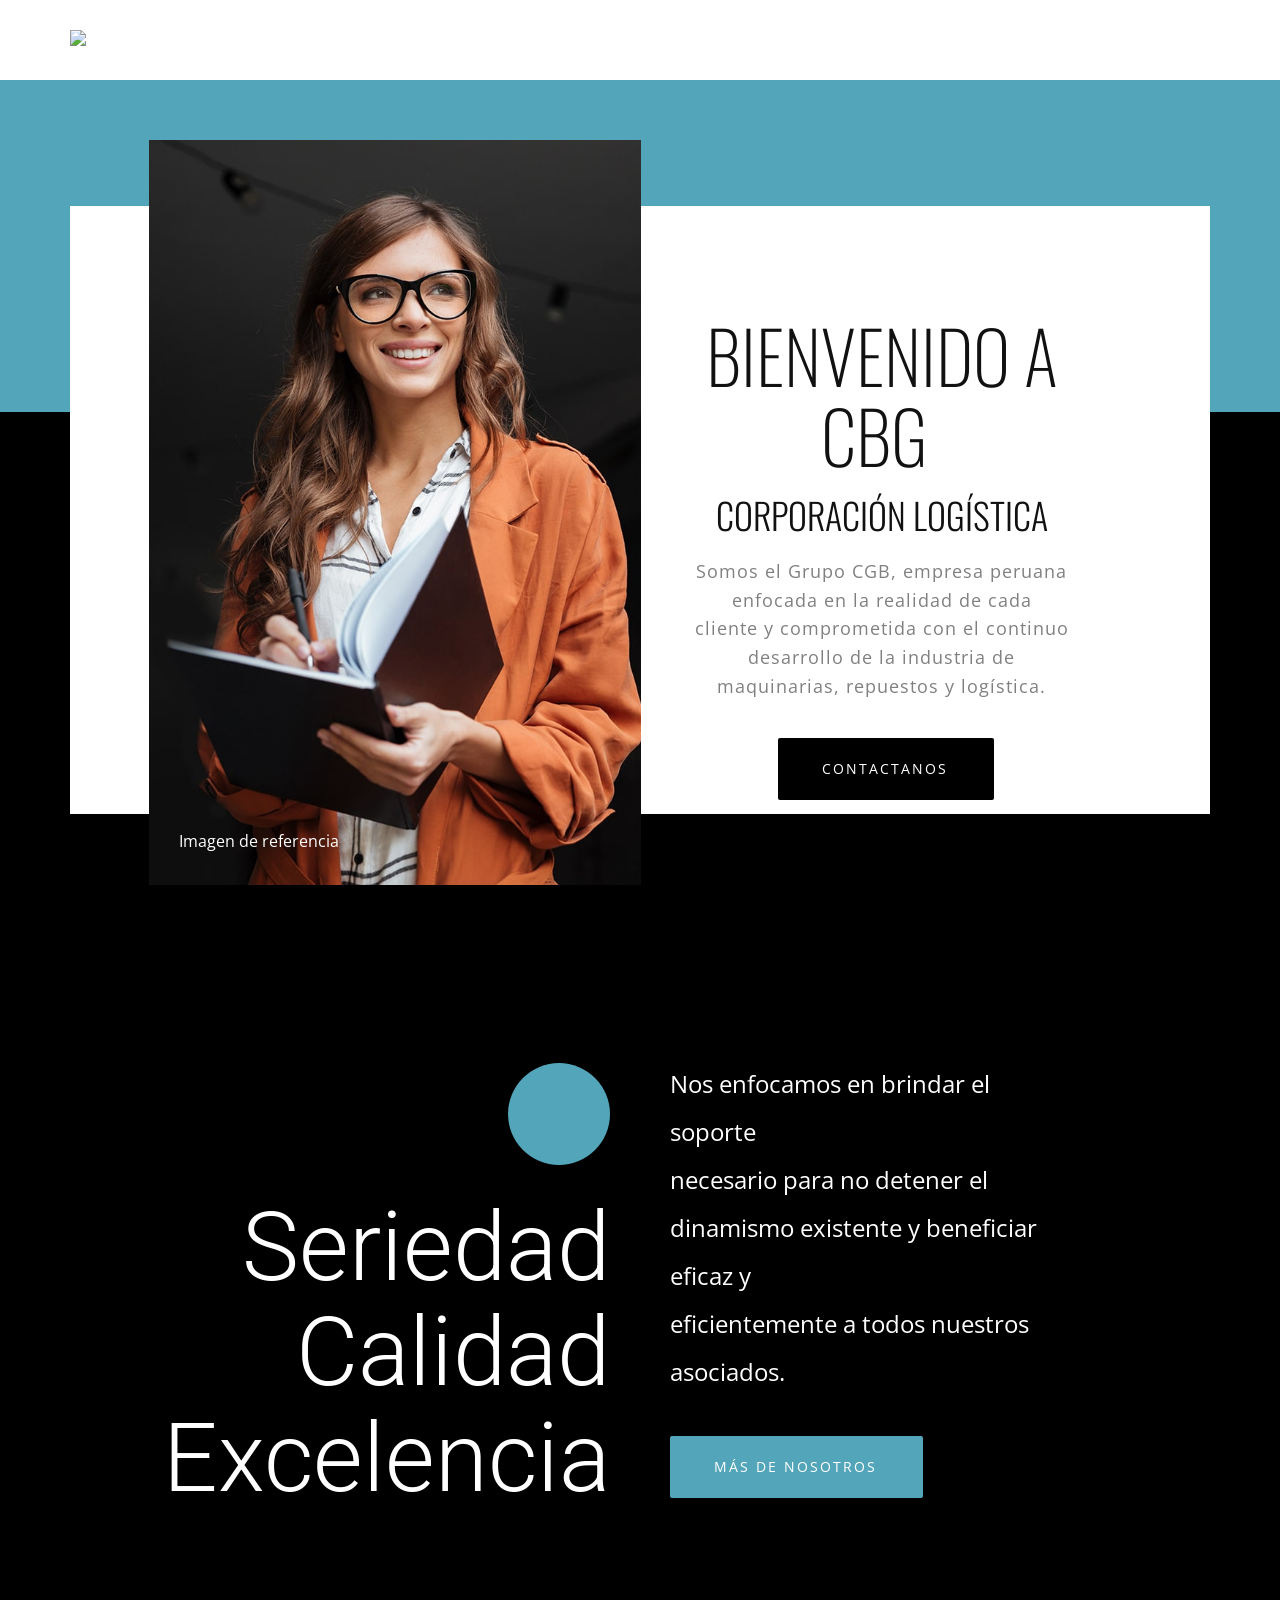
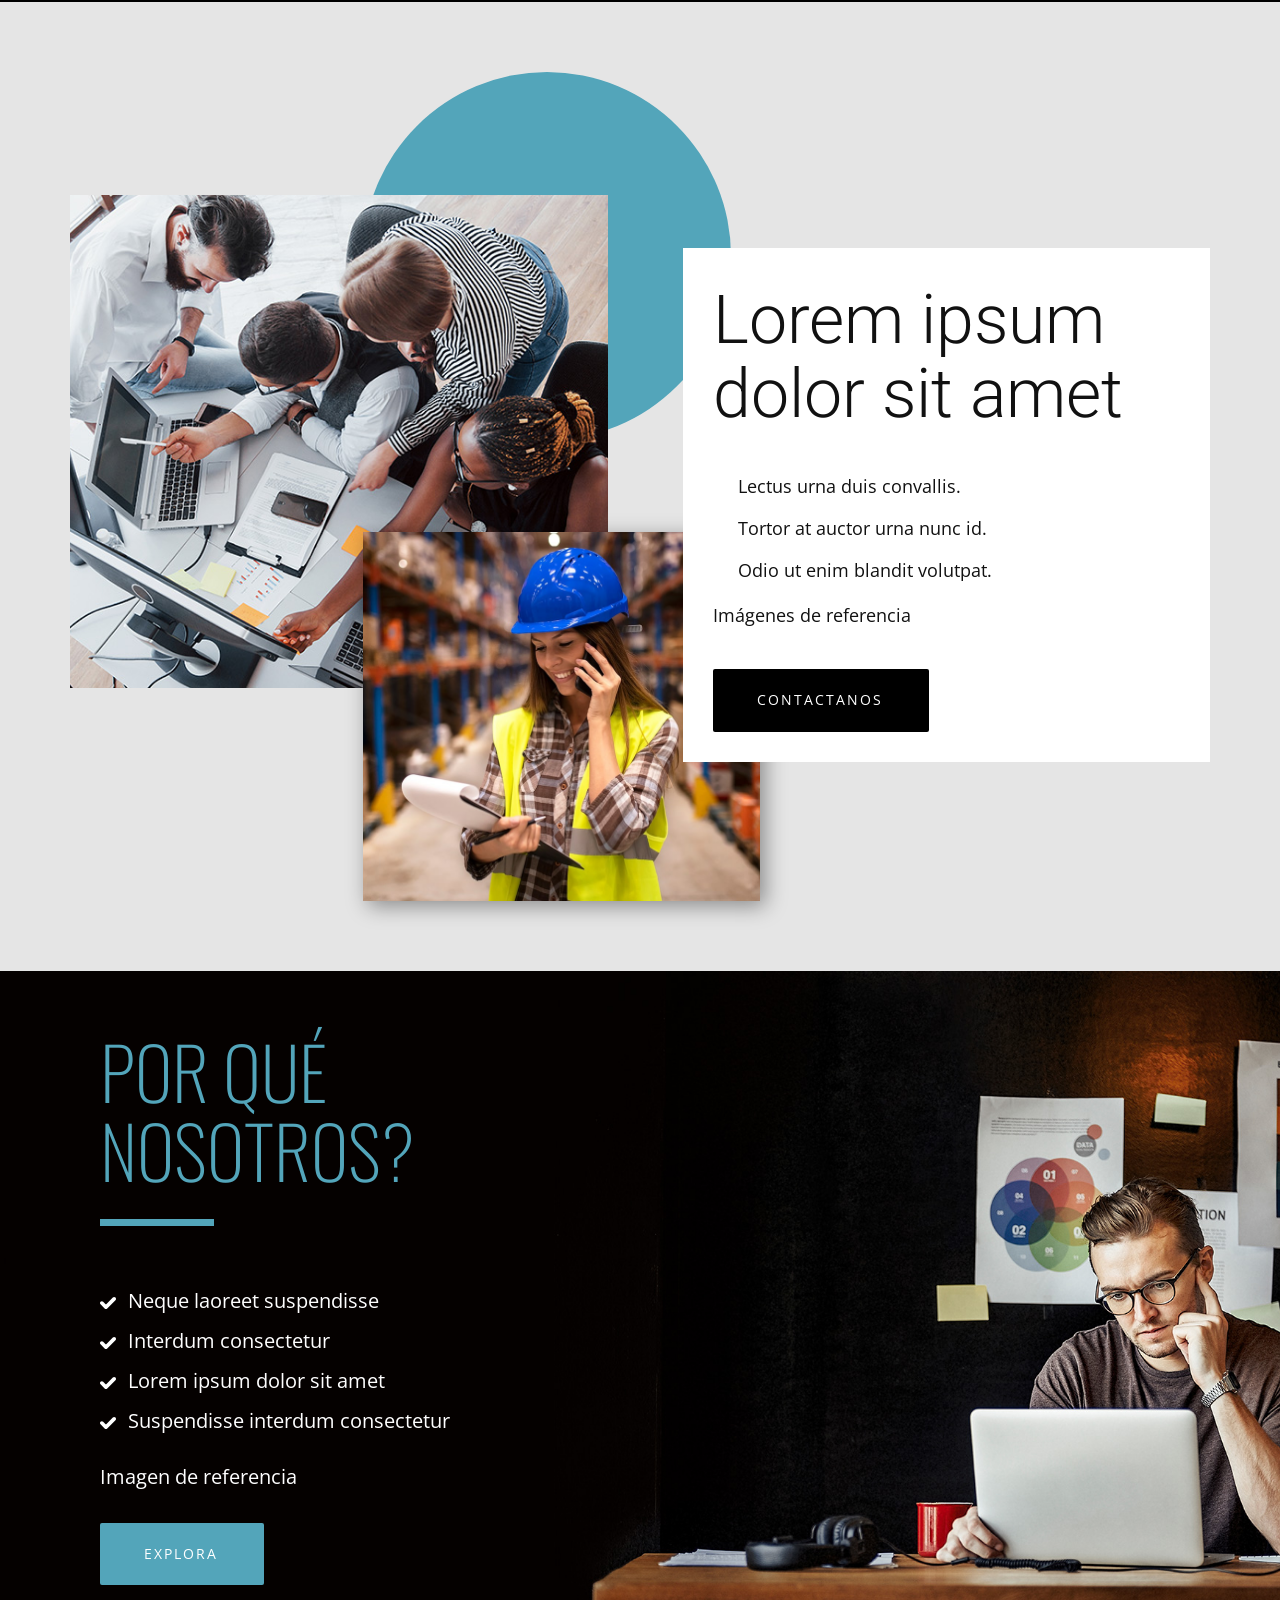
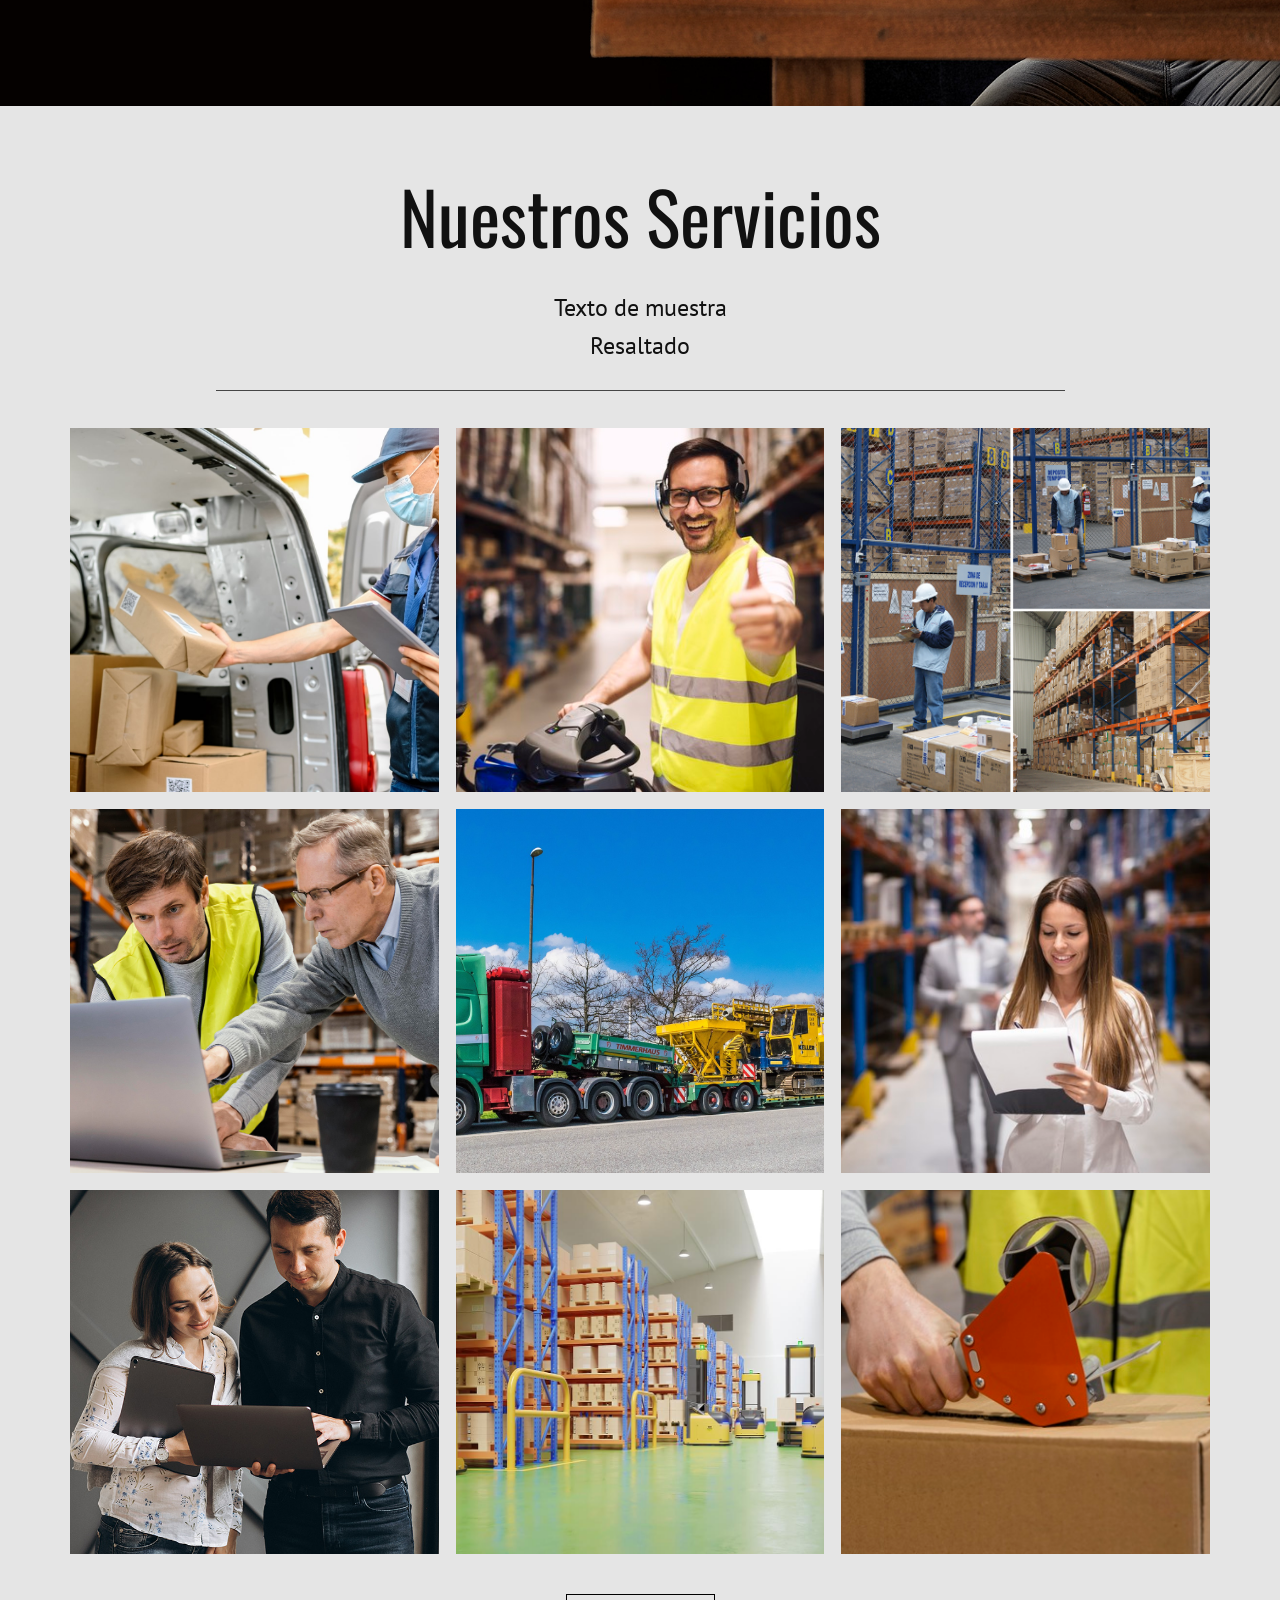
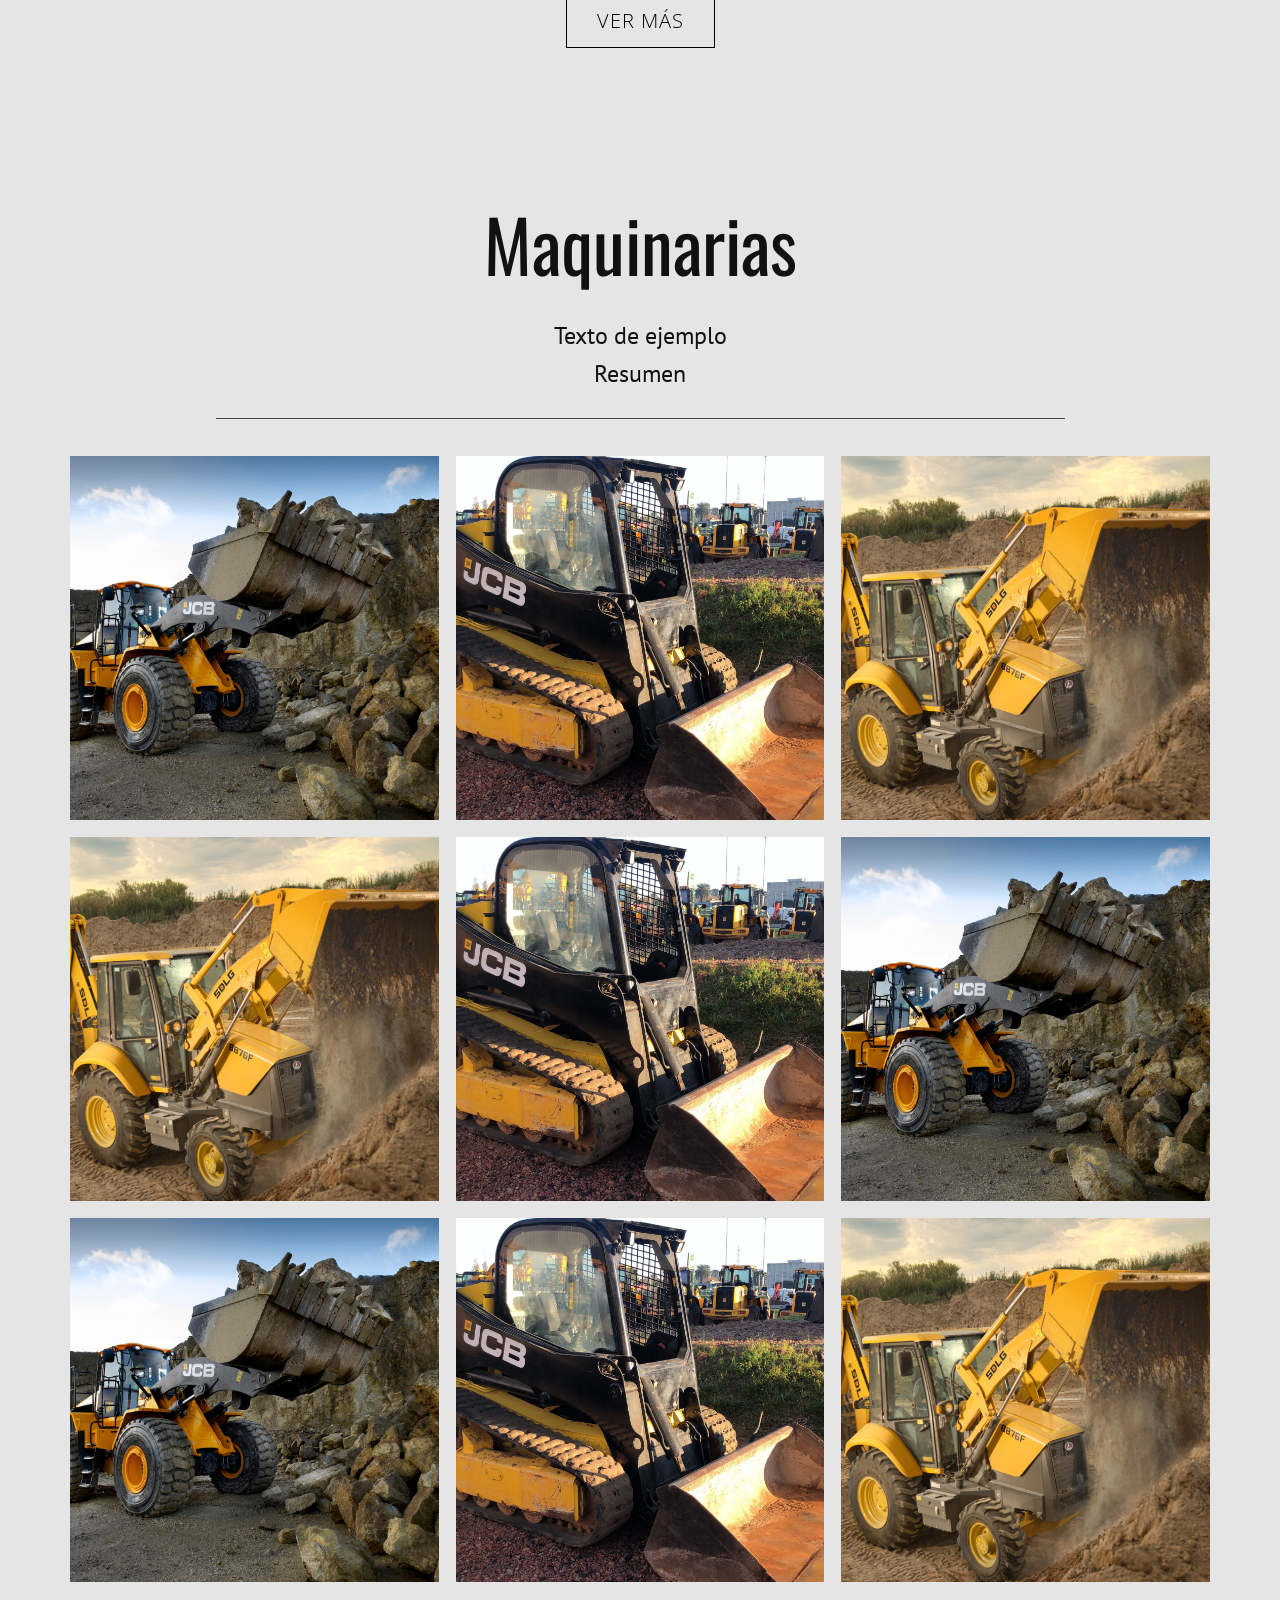
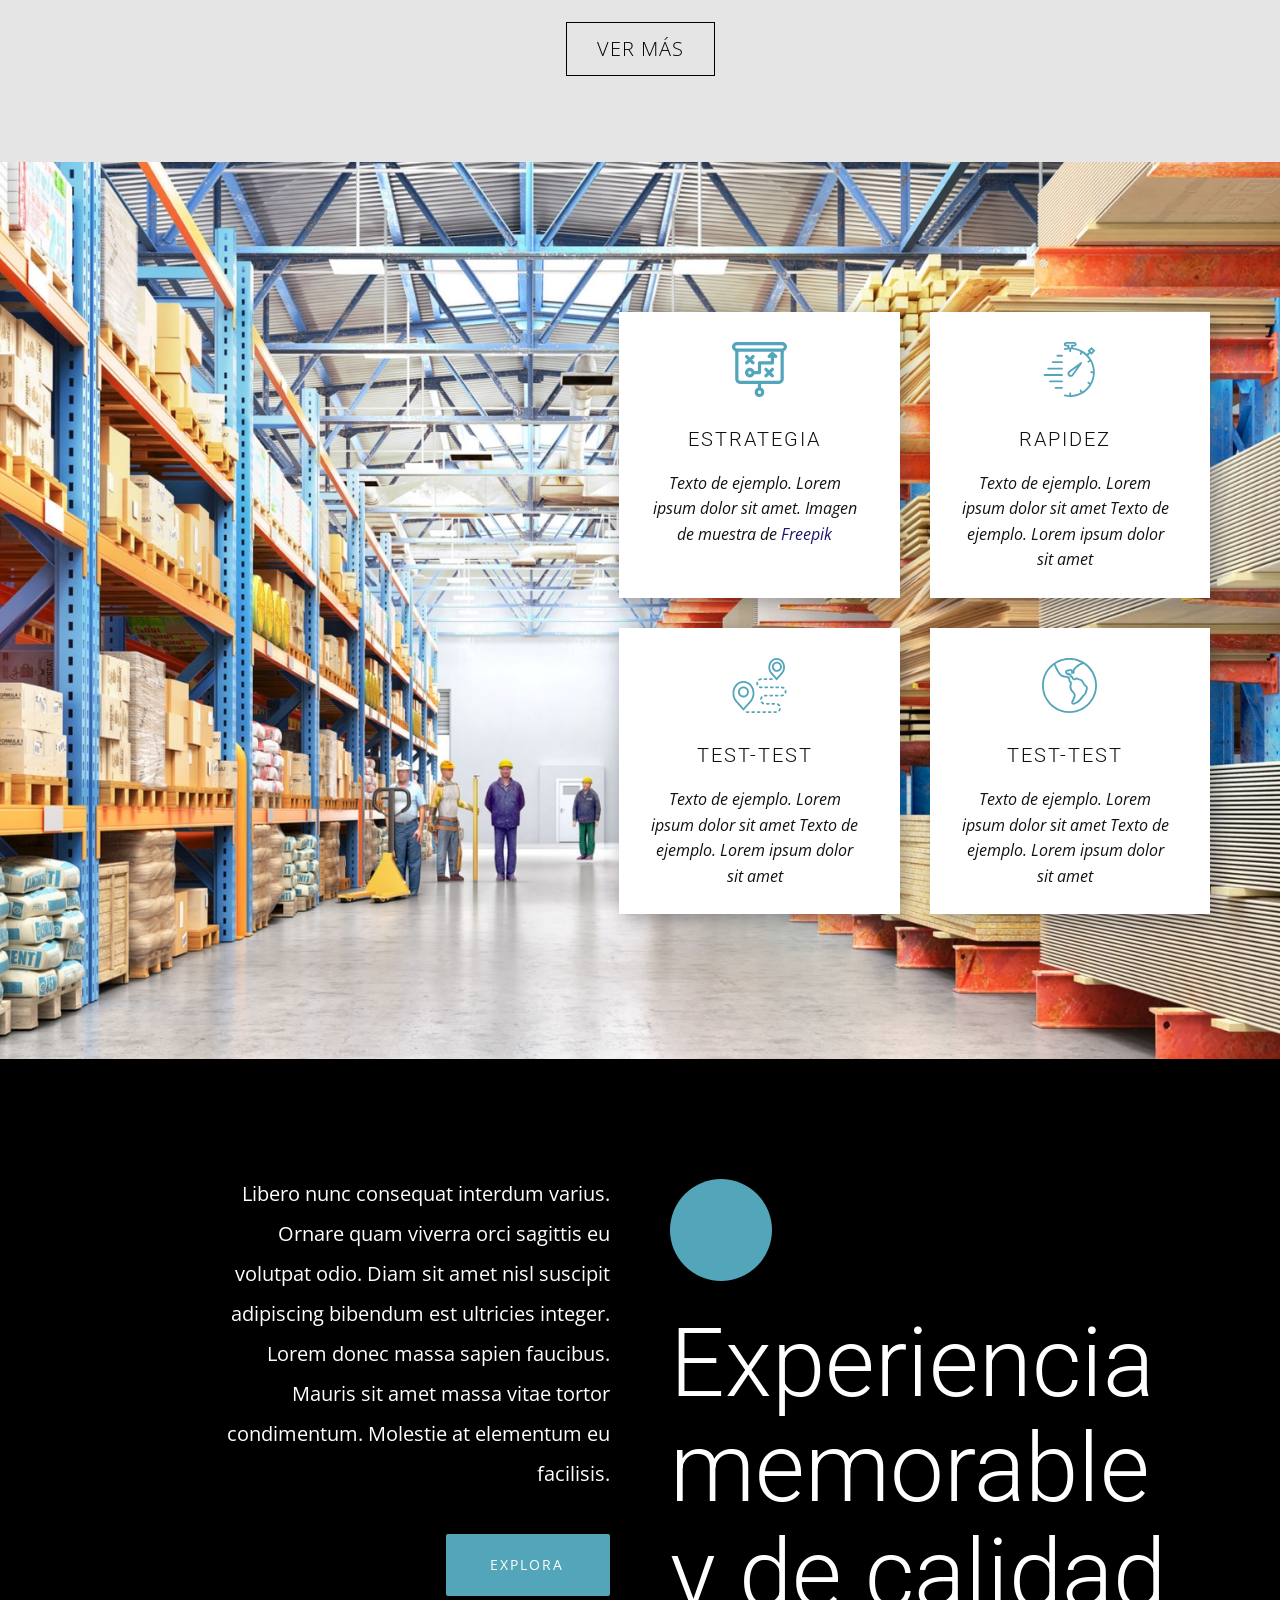
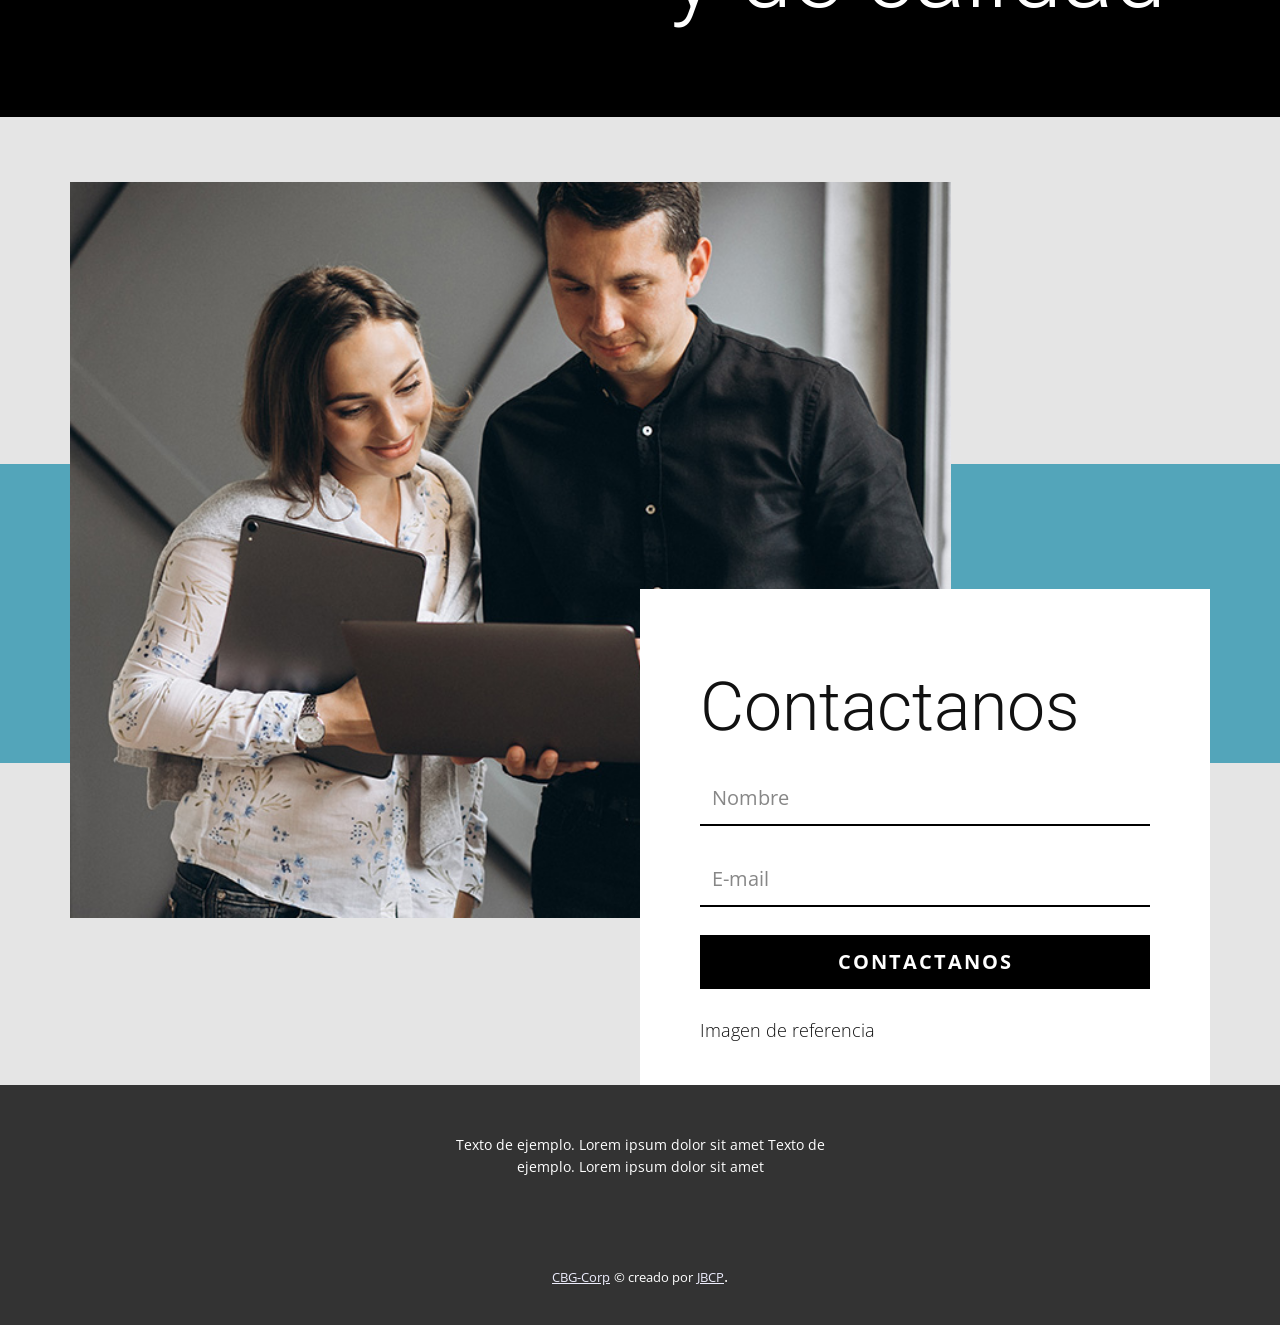
==== commit 63ba5a87: "0.4" ====
--- a/Index.html
+++ b/Index.html
@@ -72,7 +72,7 @@
                     <h3 class="u-align-center-xl u-custom-font u-font-oswald u-text u-text-body-color u-text-3">CORPORACIÓN LOGÍSTICA</h3>
                     <p class="u-align-center-xl u-text u-text-grey-50 u-text-4">Somos el Grupo CGB, empresa peruana enfocada en la realidad de cada<br>cliente y comprometida con el continuo desarrollo de la industria de<br>maquinarias, repuestos y logística.
                     </p>
-                    <a href="https://cbg-corp.com/c/text-button-html-templates" class="u-active-palette-4-light-2 u-black u-btn u-btn-round u-button-style u-hover-palette-4-dark-1 u-radius-2 u-btn-1">CONTACTANOS</a>
+                    <a href="https://cbg-corp.com/" class="u-active-palette-4-light-2 u-black u-btn u-btn-round u-button-style u-hover-palette-4-dark-1 u-radius-2 u-btn-1">CONTACTANOS</a>
                   </div>
                 </div>
               </div>
@@ -96,7 +96,7 @@
                 <div class="u-container-layout u-container-layout-2">
                   <p class="u-text u-text-2">Nos enfocamos en brindar el soporte<br>necesario para no detener el dinamismo existente y beneficiar eficaz y<br>eficientemente a todos nuestros asociados.
                   </p>
-                  <a href="https://cbg-corp.com/c/text-button-html-templates" class="u-active-white u-btn u-btn-round u-button-style u-hover-palette-1-light-3 u-palette-4-dark-1 u-radius-2 u-text-active-black u-text-hover-black u-btn-1">más de nosotros</a>
+                  <a href="https://cbg-corp.com/" class="u-active-white u-btn u-btn-round u-button-style u-hover-palette-1-light-3 u-palette-4-dark-1 u-radius-2 u-text-active-black u-text-hover-black u-btn-1">más de nosotros</a>
                 </div>
               </div>
             </div>
@@ -131,7 +131,7 @@
               </li>
             </ul>
             <p class="u-text u-text-3">Imágenes de referencia</p>
-            <a href="https://cbg-corp.com/c/text-button-html-templates" class="u-active-white u-black u-btn u-btn-round u-button-style u-hover-palette-4-dark-1 u-radius-2 u-btn-1">Contactanos</a>
+            <a href="https://cbg-corp.com/" class="u-active-white u-black u-btn u-btn-round u-button-style u-hover-palette-4-dark-1 u-radius-2 u-btn-1">Contactanos</a>
           </div>
         </div>
       </div>
@@ -175,7 +175,7 @@
                   </li>
                 </ul>
                 <p class="u-text u-text-body-alt-color u-text-3">Imagen de referencia</p>
-                <a href="https://cbg-corp.com/c/text-button-html-templates" class="u-active-white u-btn u-btn-round u-button-style u-hover-white u-palette-4-dark-1 u-radius-2 u-text-active-black u-text-hover-black u-btn-1">explora</a>
+                <a href="https://cbg-corp.com/" class="u-active-white u-btn u-btn-round u-button-style u-hover-white u-palette-4-dark-1 u-radius-2 u-text-active-black u-text-hover-black u-btn-1">explora</a>
               </div>
             </div>
             <div class="u-container-style u-image u-layout-cell u-right-cell u-size-29-md u-size-29-sm u-size-29-xs u-size-34-lg u-size-36-xl u-image-1" data-image-width="1200" data-image-height="999">
@@ -187,15 +187,15 @@
     </section>
     <section class="u-align-center-lg u-align-center-md u-align-center-xl u-align-left-sm u-align-left-xs u-clearfix u-grey-10 u-section-5" id="carousel_738a">
       <div class="u-clearfix u-sheet u-sheet-1">
-        <h1 class="u-text u-text-1">Galería</h1>
-        <p class="u-custom-font u-font-pt-sans u-text u-text-2">“You can do anything you set your mind to.” <br>- Benjamin Franklin
+        <h1 class="u-text u-text-1">Nuestros Servicios</h1>
+        <p class="u-custom-font u-font-pt-sans u-text u-text-2">Texto de muestra <br> Resaltado
         </p>
         <div class="u-border-1 u-border-grey-dark-1 u-line u-line-horizontal u-line-1"></div>
         <div class="u-expanded-width u-gallery u-layout-grid u-lightbox u-show-text-on-hover u-gallery-1">
           <div class="u-gallery-inner u-gallery-inner-1">
             <div class="u-effect-fade u-effect-hover-zoom u-gallery-item">
               <div class="u-back-slide" data-image-width="613" data-image-height="626">
-                <img class="u-back-image u-expanded" src="images/four-books-mockup_125540-455.jpg">
+                <img class="u-back-image u-expanded" src="images/courier.jpg">
               </div>
               <div class="u-over-slide u-shading u-over-slide-1">
                 <h3 class="u-gallery-heading"></h3>
@@ -204,7 +204,7 @@
             </div>
             <div class="u-effect-fade u-effect-hover-zoom u-gallery-item">
               <div class="u-back-slide">
-                <img class="u-back-image u-expanded" src="images/business-cards-mockup_1389-1137.jpg">
+                <img class="u-back-image u-expanded" src="images/distribution-warehouse-worker-with-headset-communication-organizing-goods-delivery_342744-1480.jpg">
               </div>
               <div class="u-over-slide u-shading u-over-slide-2">
                 <h3 class="u-gallery-heading"></h3>
@@ -213,7 +213,7 @@
             </div>
             <div class="u-effect-fade u-effect-hover-zoom u-gallery-item">
               <div class="u-back-slide" data-image-width="626" data-image-height="442">
-                <img class="u-back-image u-expanded" src="images/book-cover-mockup_125540-453.jpg">
+                <img class="u-back-image u-expanded" src="images/almacen-aduana.jpg">
               </div>
               <div class="u-over-slide u-shading u-over-slide-3">
                 <h3 class="u-gallery-heading"></h3>
@@ -222,7 +222,7 @@
             </div>
             <div class="u-effect-fade u-effect-hover-zoom u-gallery-item">
               <div class="u-back-slide" data-image-width="1199" data-image-height="800">
-                <img class="u-back-image u-expanded" src="images/yh-min.jpg">
+                <img class="u-back-image u-expanded" src="images/fgc.jpg">
               </div>
               <div class="u-over-slide u-shading u-over-slide-4">
                 <h3 class="u-gallery-heading"></h3>
@@ -231,7 +231,7 @@
             </div>
             <div class="u-effect-fade u-effect-hover-zoom u-gallery-item">
               <div class="u-back-slide">
-                <img class="u-back-image u-expanded" src="images/rr.jpg">
+                <img class="u-back-image u-expanded" src="images/carga-sobredimensionada.jpg">
               </div>
               <div class="u-over-slide u-shading u-over-slide-5">
                 <h3 class="u-gallery-heading"></h3>
@@ -240,7 +240,7 @@
             </div>
             <div class="u-effect-fade u-effect-hover-zoom u-gallery-item">
               <div class="u-back-slide">
-                <img class="u-back-image u-expanded" src="images/black-screen-smartphone-mockup-design_53876-65977.jpg">
+                <img class="u-back-image u-expanded" src="images/logistics.jpg">
               </div>
               <div class="u-over-slide u-shading u-over-slide-6">
                 <h3 class="u-gallery-heading"></h3>
@@ -249,7 +249,7 @@
             </div>
             <div class="u-effect-fade u-effect-hover-zoom u-gallery-item">
               <div class="u-back-slide">
-                <img class="u-back-image u-expanded" src="images/elegant-minimal-black-yellow-business-card-template_1017-22513.jpg">
+                <img class="u-back-image u-expanded" src="images/srwer.jpg">
               </div>
               <div class="u-over-slide u-shading u-over-slide-7">
                 <h3 class="u-gallery-heading"></h3>
@@ -258,7 +258,7 @@
             </div>
             <div class="u-effect-fade u-effect-hover-zoom u-gallery-item">
               <div class="u-back-slide" data-image-width="1500" data-image-height="1213">
-                <img class="u-back-image u-expanded" src="images/re.jpg">
+                <img class="u-back-image u-expanded" src="images/sdee.jpg">
               </div>
               <div class="u-over-slide u-shading u-over-slide-8">
                 <h3 class="u-gallery-heading"></h3>
@@ -267,7 +267,7 @@
             </div>
             <div class="u-effect-fade u-effect-hover-zoom u-gallery-item">
               <div class="u-back-slide" data-image-width="1000" data-image-height="919">
-                <img class="u-back-image u-expanded" src="images/a9dcc2d3-077b-4cbf-35f1-05a7ca2b6438.jpg">
+                <img class="u-back-image u-expanded" src="images/man-warehouse-working-with-packages_23-2148886842.jpg">
               </div>
               <div class="u-over-slide u-shading u-over-slide-9">
                 <h3 class="u-gallery-heading"></h3>
@@ -276,20 +276,20 @@
             </div>
           </div>
         </div>
-        <a href="https://cbg-corp.com/c/product-list-website-templates" class="u-active-black u-align-center u-border-1 u-border-active-black u-border-black u-border-hover-black u-btn u-button-style u-hover-black u-none u-text-active-white u-text-black u-text-hover-white u-btn-1">ver más</a>
+        <a href="https://cbg-corp.com/" class="u-active-black u-align-center u-border-1 u-border-active-black u-border-black u-border-hover-black u-btn u-button-style u-hover-black u-none u-text-active-white u-text-black u-text-hover-white u-btn-1">ver más</a>
       </div>
     </section>
     <section class="u-align-center-lg u-align-center-md u-align-center-xl u-align-left-sm u-align-left-xs u-clearfix u-grey-10 u-section-6" id="carousel_ae33">
       <div class="u-clearfix u-sheet u-sheet-1">
-        <h1 class="u-text u-text-1">Galería 2</h1>
-        <p class="u-custom-font u-font-pt-sans u-text u-text-2">“You can do anything you set your mind to.” <br>- Benjamin Franklin
+        <h1 class="u-text u-text-1">Maquinarias</h1>
+        <p class="u-custom-font u-font-pt-sans u-text u-text-2">Texto de ejemplo <br>Resumen
         </p>
         <div class="u-border-1 u-border-grey-dark-1 u-line u-line-horizontal u-line-1"></div>
         <div class="u-expanded-width u-gallery u-layout-grid u-lightbox u-show-text-on-hover u-gallery-1">
           <div class="u-gallery-inner u-gallery-inner-1">
             <div class="u-effect-fade u-effect-hover-zoom u-gallery-item">
               <div class="u-back-slide" data-image-width="613" data-image-height="626">
-                <img class="u-back-image u-expanded" src="images/four-books-mockup_125540-455.jpg">
+                <img class="u-back-image u-expanded" src="images/cargadores-frontales.jpg">
               </div>
               <div class="u-over-slide u-shading u-over-slide-1">
                 <h3 class="u-gallery-heading"></h3>
@@ -298,7 +298,7 @@
             </div>
             <div class="u-effect-fade u-effect-hover-zoom u-gallery-item">
               <div class="u-back-slide">
-                <img class="u-back-image u-expanded" src="images/business-cards-mockup_1389-1137.jpg">
+                <img class="u-back-image u-expanded" src="images/minicargadores.jpg">
               </div>
               <div class="u-over-slide u-shading u-over-slide-2">
                 <h3 class="u-gallery-heading"></h3>
@@ -307,7 +307,7 @@
             </div>
             <div class="u-effect-fade u-effect-hover-zoom u-gallery-item">
               <div class="u-back-slide" data-image-width="626" data-image-height="442">
-                <img class="u-back-image u-expanded" src="images/book-cover-mockup_125540-453.jpg">
+                <img class="u-back-image u-expanded" src="images/retroexcavadoras.jpg">
               </div>
               <div class="u-over-slide u-shading u-over-slide-3">
                 <h3 class="u-gallery-heading"></h3>
@@ -316,7 +316,7 @@
             </div>
             <div class="u-effect-fade u-effect-hover-zoom u-gallery-item">
               <div class="u-back-slide" data-image-width="1199" data-image-height="800">
-                <img class="u-back-image u-expanded" src="images/yh-min.jpg">
+                <img class="u-back-image u-expanded" src="images/retroexcavadoras.jpg">
               </div>
               <div class="u-over-slide u-shading u-over-slide-4">
                 <h3 class="u-gallery-heading"></h3>
@@ -325,7 +325,7 @@
             </div>
             <div class="u-effect-fade u-effect-hover-zoom u-gallery-item">
               <div class="u-back-slide">
-                <img class="u-back-image u-expanded" src="images/rr.jpg">
+                <img class="u-back-image u-expanded" src="images/minicargadores.jpg">
               </div>
               <div class="u-over-slide u-shading u-over-slide-5">
                 <h3 class="u-gallery-heading"></h3>
@@ -334,7 +334,7 @@
             </div>
             <div class="u-effect-fade u-effect-hover-zoom u-gallery-item">
               <div class="u-back-slide">
-                <img class="u-back-image u-expanded" src="images/black-screen-smartphone-mockup-design_53876-65977.jpg">
+                <img class="u-back-image u-expanded" src="images/cargadores-frontales.jpg">
               </div>
               <div class="u-over-slide u-shading u-over-slide-6">
                 <h3 class="u-gallery-heading"></h3>
@@ -343,7 +343,7 @@
             </div>
             <div class="u-effect-fade u-effect-hover-zoom u-gallery-item">
               <div class="u-back-slide">
-                <img class="u-back-image u-expanded" src="images/elegant-minimal-black-yellow-business-card-template_1017-22513.jpg">
+                <img class="u-back-image u-expanded" src="images/cargadores-frontales.jpg">
               </div>
               <div class="u-over-slide u-shading u-over-slide-7">
                 <h3 class="u-gallery-heading"></h3>
@@ -352,7 +352,7 @@
             </div>
             <div class="u-effect-fade u-effect-hover-zoom u-gallery-item">
               <div class="u-back-slide" data-image-width="1500" data-image-height="1213">
-                <img class="u-back-image u-expanded" src="images/re.jpg">
+                <img class="u-back-image u-expanded" src="images/minicargadores.jpg">
               </div>
               <div class="u-over-slide u-shading u-over-slide-8">
                 <h3 class="u-gallery-heading"></h3>
@@ -361,7 +361,7 @@
             </div>
             <div class="u-effect-fade u-effect-hover-zoom u-gallery-item">
               <div class="u-back-slide" data-image-width="1000" data-image-height="919">
-                <img class="u-back-image u-expanded" src="images/a9dcc2d3-077b-4cbf-35f1-05a7ca2b6438.jpg">
+                <img class="u-back-image u-expanded" src="images/retroexcavadoras.jpg">
               </div>
               <div class="u-over-slide u-shading u-over-slide-9">
                 <h3 class="u-gallery-heading"></h3>
@@ -370,7 +370,7 @@
             </div>
           </div>
         </div>
-        <a href="https://cbg-corp.com/c/product-list-website-templates" class="u-active-black u-align-center u-border-1 u-border-active-black u-border-black u-border-hover-black u-btn u-button-style u-hover-black u-none u-text-active-white u-text-black u-text-hover-white u-btn-1">ver más</a>
+        <a href="https://cbg-corp.com/" class="u-active-black u-align-center u-border-1 u-border-active-black u-border-black u-border-hover-black u-btn u-button-style u-hover-black u-none u-text-active-white u-text-black u-text-hover-white u-btn-1">ver más</a>
       </div>
     </section>
     <section class="u-align-center u-clearfix u-image u-section-7" id="carousel_68d8" data-image-width="1920" data-image-height="1080">
@@ -388,7 +388,7 @@
 </g>
 </g></svg></span>
                 <h4 class="u-align-center u-text u-text-1">ESTRATEGIA</h4>
-                <p class="u-align-center u-text u-text-2">Sample text. Click to select the text box.&nbsp; Background image from <a href="https://www.cbg-corp.com/#" class="u-active-none u-border-none u-btn u-button-link u-button-style u-hover-none u-none u-text-palette-1-base u-btn-1" target="_blank">Freepik</a>
+                <p class="u-align-center u-text u-text-2">Texto de ejemplo. Lorem ipsum dolor sit amet.&nbsp;Imagen de muestra de <a href="https://www.freepik.es/" class="u-active-none u-border-none u-btn u-button-link u-button-style u-hover-none u-none u-text-palette-1-base u-btn-1" target="_blank">Freepik</a>
                 </p>
               </div>
             </div>
@@ -419,8 +419,8 @@
 		c0.275,0,0.5,0.225,0.5,0.5S35.568,3,35.293,3h-3.5v3.021C31.445,6.007,31.113,6,30.793,6c-0.028,0-0.06,0.002-0.088,0.002
 		C30.68,6.002,30.655,6,30.63,6c-0.164,0-0.328,0.011-0.492,0.014C30.022,6.017,29.913,6.016,29.793,6.021z"></path><path d="M21.793,14h-5c-0.553,0-1,0.447-1,1s0.447,1,1,1h5c0.553,0,1-0.447,1-1S22.346,14,21.793,14z"></path><path d="M21.793,21h-10c-0.553,0-1,0.447-1,1s0.447,1,1,1h10c0.553,0,1-0.447,1-1S22.346,21,21.793,21z"></path><path d="M21.793,28h-15c-0.553,0-1,0.447-1,1s0.447,1,1,1h15c0.553,0,1-0.447,1-1S22.346,28,21.793,28z"></path><path d="M21.793,35h-19c-0.553,0-1,0.447-1,1s0.447,1,1,1h19c0.553,0,1-0.447,1-1S22.346,35,21.793,35z"></path><path d="M21.793,42h-13c-0.553,0-1,0.447-1,1s0.447,1,1,1h13c0.553,0,1-0.447,1-1S22.346,42,21.793,42z"></path><path d="M21.793,49h-7c-0.553,0-1,0.447-1,1s0.447,1,1,1h7c0.553,0,1-0.447,1-1S22.346,49,21.793,49z"></path>
 </g></svg></span>
-                <h4 class="u-align-center u-text u-text-3">ux Design</h4>
-                <p class="u-align-center u-text u-text-4">Sample text. Click to select the text box. Click again or double click to start editing the text.</p>
+                <h4 class="u-align-center u-text u-text-3">RAPIDEZ</h4>
+                <p class="u-align-center u-text u-text-4">Texto de ejemplo. Lorem ipsum dolor sit amet Texto de ejemplo. Lorem ipsum dolor sit amet</p>
               </div>
             </div>
             <div class="u-container-style u-list-item u-repeater-item u-video-cover u-white u-list-item-3">
@@ -456,15 +456,15 @@
 		c1.93,0,3.5,1.57,3.5,3.5s-1.57,3.5-3.5,3.5s-3.5-1.57-3.5-3.5S47.064,6,48.993,6z"></path><path d="M12.493,31c-3.309,0-6,2.691-6,6s2.691,6,6,6s6-2.691,6-6S15.802,31,12.493,31z M12.493,41c-2.206,0-4-1.794-4-4
 		s1.794-4,4-4s4,1.794,4,4S14.699,41,12.493,41z"></path>
 </g></svg></span>
-                <h4 class="u-align-center u-text u-text-5">development</h4>
-                <p class="u-align-center u-text u-text-6">Sample text. Click to select the text box. Click again or double click to start editing the text.</p>
+                <h4 class="u-align-center u-text u-text-5">TEST-TEST</h4>
+                <p class="u-align-center u-text u-text-6">Texto de ejemplo. Lorem ipsum dolor sit amet Texto de ejemplo. Lorem ipsum dolor sit amet</p>
               </div>
             </div>
             <div class="u-align-center u-container-style u-list-item u-repeater-item u-video-cover u-white u-list-item-4">
               <div class="u-container-layout u-similar-container u-container-layout-4"><span class="u-icon u-icon-rectangle u-icon-4"><svg class="u-svg-link" preserveAspectRatio="xMidYMin slice" viewBox="0 0 60 60" style=""><use xlink:href="#svg-64a5"></use></svg><svg class="u-svg-content" viewBox="0 0 60 60" x="0px" y="0px" id="svg-64a5" style="enable-background:new 0 0 60 60;"><g><path d="M47.007,5.305l0.049-0.032l-1.323-0.816c-0.078-0.048-0.16-0.088-0.238-0.136c-0.434-0.262-0.875-0.513-1.323-0.754   c-0.227-0.122-0.457-0.237-0.687-0.353c-0.337-0.171-0.678-0.334-1.022-0.492c-0.203-0.093-0.405-0.188-0.609-0.276   c-0.535-0.231-1.076-0.448-1.626-0.648c-0.113-0.041-0.228-0.076-0.342-0.116c-0.481-0.168-0.968-0.324-1.459-0.468   c-0.157-0.046-0.314-0.091-0.472-0.134c-0.544-0.15-1.094-0.287-1.65-0.406c-0.053-0.011-0.104-0.025-0.157-0.036   c-0.615-0.129-1.237-0.235-1.865-0.325c-0.138-0.02-0.278-0.035-0.416-0.053c-0.491-0.063-0.985-0.115-1.483-0.154   c-0.168-0.013-0.335-0.028-0.503-0.038C31.258,0.026,30.632,0,30,0c-0.683,0-1.358,0.031-2.03,0.076   c-0.176,0.012-0.351,0.025-0.527,0.04c-0.631,0.053-1.258,0.121-1.878,0.214c-0.062,0.009-0.124,0.017-0.186,0.026   c-0.624,0.097-1.24,0.219-1.85,0.354c-0.202,0.044-0.403,0.091-0.604,0.14c-0.562,0.136-1.118,0.285-1.667,0.452   c-0.174,0.053-0.346,0.111-0.518,0.167c-0.492,0.16-0.979,0.333-1.459,0.518c-0.22,0.084-0.44,0.17-0.658,0.26   c-0.552,0.227-1.098,0.465-1.633,0.724c-0.176,0.085-0.349,0.18-0.524,0.269c-0.418,0.212-0.83,0.433-1.236,0.664   c-0.203,0.115-0.405,0.229-0.606,0.349c-0.508,0.305-1.007,0.623-1.495,0.956c-0.067,0.046-0.138,0.084-0.204,0.131l-0.545,0.378   l0.005,0.022C4.887,11.197,0,20.036,0,30c0,16.542,13.458,30,30,30s30-13.458,30-30C60,19.769,54.848,10.722,47.007,5.305z    M15.089,6.318c0.323-0.204,0.65-0.401,0.98-0.591c0.183-0.106,0.364-0.215,0.55-0.317c0.464-0.254,0.935-0.491,1.411-0.717   c0.206-0.098,0.414-0.189,0.623-0.282c0.349-0.155,0.7-0.302,1.054-0.443c0.195-0.078,0.389-0.159,0.587-0.232   c0.506-0.188,1.018-0.36,1.534-0.517c0.189-0.058,0.382-0.109,0.573-0.163c0.401-0.113,0.804-0.218,1.211-0.313   c0.182-0.043,0.364-0.088,0.547-0.127c0.559-0.119,1.122-0.223,1.689-0.308c0.129-0.019,0.26-0.032,0.389-0.05   c0.478-0.064,0.959-0.116,1.442-0.156c0.168-0.014,0.337-0.028,0.506-0.039C28.788,2.027,29.392,2,30,2   c0.529,0,1.057,0.018,1.583,0.048c0.151,0.008,0.3,0.023,0.45,0.034c0.379,0.028,0.758,0.06,1.135,0.103   c0.167,0.019,0.333,0.042,0.499,0.064c0.365,0.048,0.728,0.102,1.09,0.165c0.161,0.028,0.321,0.056,0.481,0.086   c0.377,0.072,0.752,0.153,1.125,0.24c0.138,0.032,0.277,0.062,0.414,0.096c0.46,0.115,0.917,0.241,1.37,0.379   c0.046,0.014,0.093,0.025,0.139,0.039c0.484,0.15,0.962,0.316,1.437,0.491c0.19,0.071,0.376,0.148,0.564,0.223   c0.276,0.109,0.55,0.22,0.823,0.338c0.236,0.103,0.47,0.209,0.703,0.318c0.21,0.098,0.418,0.199,0.626,0.302   C42.591,5,42.743,5.079,42.894,5.158c-3.822,1.532-6.196,3.409-8.853,6.866c-0.377,0.489-0.568,1.088-0.551,1.686   c-0.229-0.552-0.565-0.972-1.013-1.266c-0.926-0.608-2.138-0.565-3.703,0.133l-0.285,0.032c-2.006,0.224-3.111,0.348-3.211,2.53   c-0.051,1.104,0.541,2.194,1.508,2.776c0.245,0.147,0.502,0.254,0.764,0.319c0.028,0.095,0.072,0.192,0.137,0.29l0.403,0.557   l0.643-0.107c0.55-0.093,1.012-0.113,1.325-0.104c-0.047,0.444,0.031,0.898,0.231,1.303c0.278,0.562,0.756,0.972,1.346,1.154   c0.564,0.174,0.613,0.343,0.681,0.576c0.321,1.105,1.051,1.922,2.003,2.239c0.91,0.305,1.921,0.108,2.778-0.535   c0.514-0.389,0.805-0.308,1.928,0.235c0.733,0.354,1.646,0.796,2.828,0.948c0.186,0.023,0.297,0.079,0.338,0.122   c0.813,0.854,1.437,1.916,2.04,2.943c0.924,1.573,1.797,3.06,3.299,3.839c1.175,0.611-0.141,4.06-0.772,5.717   c-0.127,0.334-0.246,0.645-0.345,0.923c-1.524,1.174-2.455,2.507-3.356,3.797c-0.807,1.155-1.641,2.35-2.934,3.462   c-1.953,1.681-3.605,2.688-5.523,3.37c-0.315,0.111-0.52-0.076-0.594-0.163c-0.07-0.082-0.216-0.305-0.06-0.584   c1.973-3.532,4.255-8.513,1.301-10.958c-2.896-2.396-3.98-5.875-2.764-8.861c0.517-1.268-0.06-2.69-1.337-3.358   c-0.109-0.133-0.187-0.714-0.238-1.099c-0.113-0.845-0.253-1.896-0.878-2.813c-0.26-0.38-0.726-0.723-1.047-0.879   c-1.221-0.598-2.393-0.769-3.526-0.933c-0.902-0.132-1.755-0.256-2.625-0.589c-3.313-1.271-5.671-6.646-7.393-10.572   c-0.246-0.562-0.483-1.101-0.711-1.606C14.847,6.472,14.968,6.395,15.089,6.318z M30,58C14.561,58,2,45.439,2,30   c0-9.077,4.345-17.156,11.061-22.275c0.177,0.397,0.358,0.807,0.546,1.235c1.967,4.485,4.415,10.066,8.508,11.636   c1.077,0.413,2.082,0.56,3.053,0.7c1.026,0.149,1.995,0.29,2.937,0.752c0.076,0.037,0.233,0.159,0.273,0.209   c0.357,0.524,0.454,1.248,0.547,1.948c0.129,0.966,0.275,2.061,1.253,2.578c0.318,0.169,0.596,0.509,0.453,0.86   c-1.553,3.812-0.242,8.191,3.341,11.157c0.918,0.76,1.356,2.842-1.772,8.442c-0.515,0.922-0.405,2.041,0.279,2.851   c0.497,0.587,1.202,0.905,1.933,0.905c0.286,0,0.576-0.049,0.859-0.149c2.165-0.77,4.006-1.888,6.157-3.739   c1.485-1.276,2.392-2.575,3.27-3.832c0.886-1.269,1.724-2.468,3.097-3.479c0.2-0.146,0.348-0.345,0.427-0.575   c0.108-0.316,0.25-0.688,0.406-1.098c1.028-2.696,2.582-6.771-0.174-8.204c-0.991-0.515-1.688-1.702-2.497-3.077   c-0.63-1.073-1.345-2.289-2.316-3.311c-0.376-0.395-0.906-0.646-1.53-0.727c-0.86-0.11-1.547-0.443-2.213-0.765   c-1.097-0.531-2.464-1.191-4.001-0.034c-0.232,0.175-0.583,0.356-0.943,0.238c-0.32-0.107-0.581-0.435-0.715-0.899   c-0.194-0.671-0.599-1.495-2.012-1.931c-0.062-0.02-0.11-0.063-0.143-0.131c-0.044-0.089-0.049-0.199-0.003-0.325   c0.189-0.515,0.111-1.035-0.214-1.428c-0.357-0.432-0.994-0.654-1.901-0.668c-0.035-0.157-0.115-0.316-0.263-0.471l-0.607-0.555   l-0.682,0.402c-0.177,0.105-0.377,0.092-0.594-0.04c-0.336-0.201-0.559-0.601-0.542-0.971c0.01-0.229,0.025-0.359,0.038-0.434   c0.245-0.072,0.83-0.138,1.398-0.201l0.607-0.069l0.147-0.068c0.893-0.415,1.608-0.541,1.912-0.344   c0.123,0.081,0.519,0.469,0.474,2.076l-0.025,0.888l0.878,0.13c1.141,0.171,1.987-0.052,2.514-0.657   c0.545-0.626,0.644-1.555,0.291-2.761c-0.051-0.175-0.006-0.39,0.115-0.547c2.767-3.6,5.089-5.257,9.508-6.783   C52.866,11.45,58,20.134,58,30C58,45.439,45.439,58,30,58z"></path>
 </g></svg></span>
-                <h4 class="u-align-center u-text u-text-7">testing</h4>
-                <p class="u-align-center u-text u-text-8">Sample text. Click to select the text box. Click again or double click to start editing the text.</p>
+                <h4 class="u-align-center u-text u-text-7">TEST-TEST</h4>
+                <p class="u-align-center u-text u-text-8">Texto de ejemplo. Lorem ipsum dolor sit amet Texto de ejemplo. Lorem ipsum dolor sit amet</p>
               </div>
             </div>
           </div>
@@ -479,13 +479,13 @@
               <div class="u-align-left-sm u-align-left-xs u-align-right-lg u-align-right-md u-align-right-xl u-container-style u-layout-cell u-size-30 u-layout-cell-1">
                 <div class="u-container-layout u-container-layout-1">
                   <p class="u-text u-text-1">Libero nunc consequat interdum varius. Ornare quam viverra orci sagittis eu volutpat odio. Diam sit amet nisl suscipit adipiscing bibendum est ultricies integer. Lorem donec massa sapien faucibus. Mauris sit amet massa vitae tortor condimentum. Molestie at elementum eu facilisis.</p>
-                  <a href="https://cbg-corp.com/c/text-button-html-templates" class="u-active-white u-btn u-btn-round u-button-style u-hover-palette-1-light-1 u-palette-4-dark-1 u-radius-2 u-text-active-white u-text-hover-white u-btn-1">Learn more</a>
+                  <a href="https://cbg-corp.com/" class="u-active-white u-btn u-btn-round u-button-style u-hover-palette-1-light-1 u-palette-4-dark-1 u-radius-2 u-text-active-white u-text-hover-white u-btn-1">Explora</a>
                 </div>
               </div>
               <div class="u-align-left u-container-style u-layout-cell u-size-30 u-layout-cell-2">
                 <div class="u-container-layout u-valign-top u-container-layout-2">
                   <div class="u-palette-4-dark-1 u-shape u-shape-circle u-shape-1"></div>
-                  <h1 class="u-text u-text-2"> Unique &amp; memorable experience</h1>
+                  <h1 class="u-text u-text-2"> Experiencia memorable y de calidad</h1>
                 </div>
               </div>
             </div>
@@ -498,25 +498,25 @@
       <img src="images/srwer.jpg" alt="" class="u-image u-image-default u-image-1" data-image-width="700" data-image-height="631">
       <div class="u-align-left u-container-style u-group u-white u-group-1">
         <div class="u-container-layout u-valign-middle u-container-layout-1">
-          <h1 class="u-text u-text-1">Ready to talk?</h1>
+          <h1 class="u-text u-text-1">Contactanos</h1>
           <div class="u-expanded-width u-form u-form-1">
-            <form action="https://cbg-corp.com/editor/Forms/Process" method="POST" class="u-clearfix u-form-spacing-27 u-form-vertical u-inner-form" style="padding: 0px;" source="email" name="form">
+            <form action="https://cbg-corp.com/" method="POST" class="u-clearfix u-form-spacing-27 u-form-vertical u-inner-form" style="padding: 0px;" source="email" name="form">
               <input type="hidden" id="siteId" name="siteId" value="461102">
               <input type="hidden" id="pageId" name="pageId" value="461106">
               <div class="u-form-group u-form-name u-form-group-1">
-                <label for="name-30a4" class="u-form-control-hidden u-label">Name</label>
-                <input type="text" placeholder="name" id="name-30a4" name="name" class="u-border-2 u-border-black u-border-no-left u-border-no-right u-border-no-top u-input u-input-rectangle u-white u-input-1" required="">
+                <label for="name-30a4" class="u-form-control-hidden u-label">Nombre</label>
+                <input type="text" placeholder="Nombre" id="name-30a4" name="name" class="u-border-2 u-border-black u-border-no-left u-border-no-right u-border-no-top u-input u-input-rectangle u-white u-input-1" required="true">
               </div>
               <div class="u-form-email u-form-group u-form-group-2">
                 <label for="email-cd2c" class="u-form-control-hidden u-label"></label>
-                <input type="email" id="email-cd2c" name="email" class="u-border-2 u-border-black u-border-no-left u-border-no-right u-border-no-top u-input u-input-rectangle u-white u-input-2" required="" placeholder="email">
+                <input type="email" id="email-cd2c" name="email" class="u-border-2 u-border-black u-border-no-left u-border-no-right u-border-no-top u-input u-input-rectangle u-white u-input-2" required="true" placeholder="E-mail">
               </div>
               <div class="u-align-left u-form-group u-form-submit u-form-group-3">
-                <a href="#" class="u-active-grey-75 u-black u-border-1 u-border-active-grey-75 u-border-black u-border-hover-grey-75 u-btn u-btn-submit u-button-style u-hover-grey-75 u-btn-1">contact us</a>
+                <a href="#" class="u-active-grey-75 u-black u-border-1 u-border-active-grey-75 u-border-black u-border-hover-grey-75 u-btn u-btn-submit u-button-style u-hover-grey-75 u-btn-1">contactanos</a>
                 <input type="submit" value="submit" class="u-form-control-hidden">
               </div>
-              <div class="u-form-send-message u-form-send-success"> Thank you! Your message has been sent. </div>
-              <div class="u-form-send-error u-form-send-message"> Unable to send your message. Please fix errors then try again. </div>
+              <div class="u-form-send-message u-form-send-success"> Gracias! Tu mensaje ha sido enviado. </div>
+              <div class="u-form-send-error u-form-send-message"> No se pudo enviar el mensaje. Corrige y reintenta. </div>
               <input type="hidden" value="" name="recaptchaResponse">
             </form>
           </div>
@@ -527,7 +527,7 @@
     
     
     <footer class="u-align-center u-clearfix u-footer u-grey-80 u-footer" id="sec-4f85"><div class="u-clearfix u-sheet u-sheet-1">
-        <p class="u-small-text u-text u-text-variant u-text-1">Sample text. Click to select the text box. Click again or double click to start editing the text.</p>
+        <p class="u-small-text u-text u-text-variant u-text-1">Texto de ejemplo. Lorem ipsum dolor sit amet Texto de ejemplo. Lorem ipsum dolor sit amet</p>
       </div></footer>
     <section class="u-backlink u-clearfix u-grey-80">
       <a class="u-link" href="https://www.cbg-corp.com" target="_blank">
--- a/page.css
+++ b/page.css
@@ -1,7 +1,5 @@
 /*begin-commonstyles library*//*!
- * froala_editor v3.2.3 (https://www.froala.com/wysiwyg-editor)
- * License https://froala.com/wysiwyg-editor/terms/
- * Copyright 2014-2020 Froala Labs
+ * froal framework
  */
 
 .fr-clearfix::after {
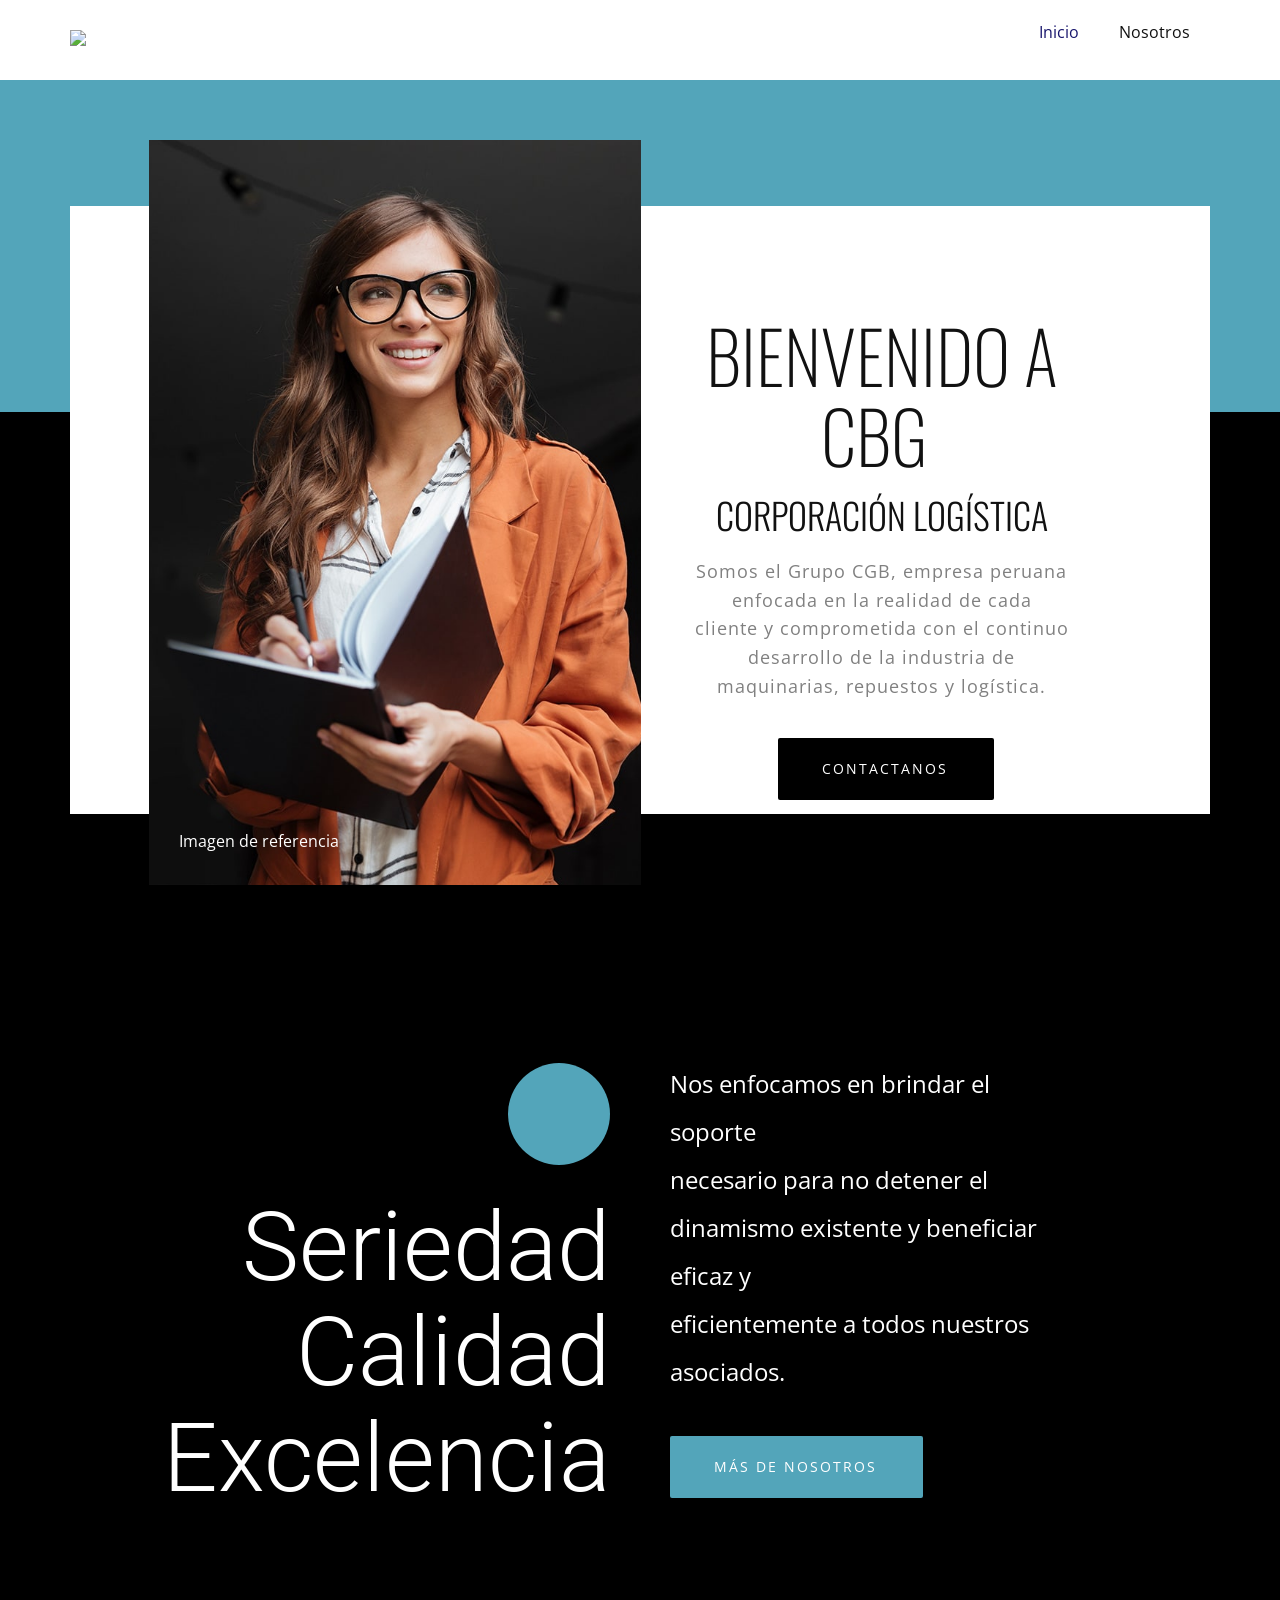
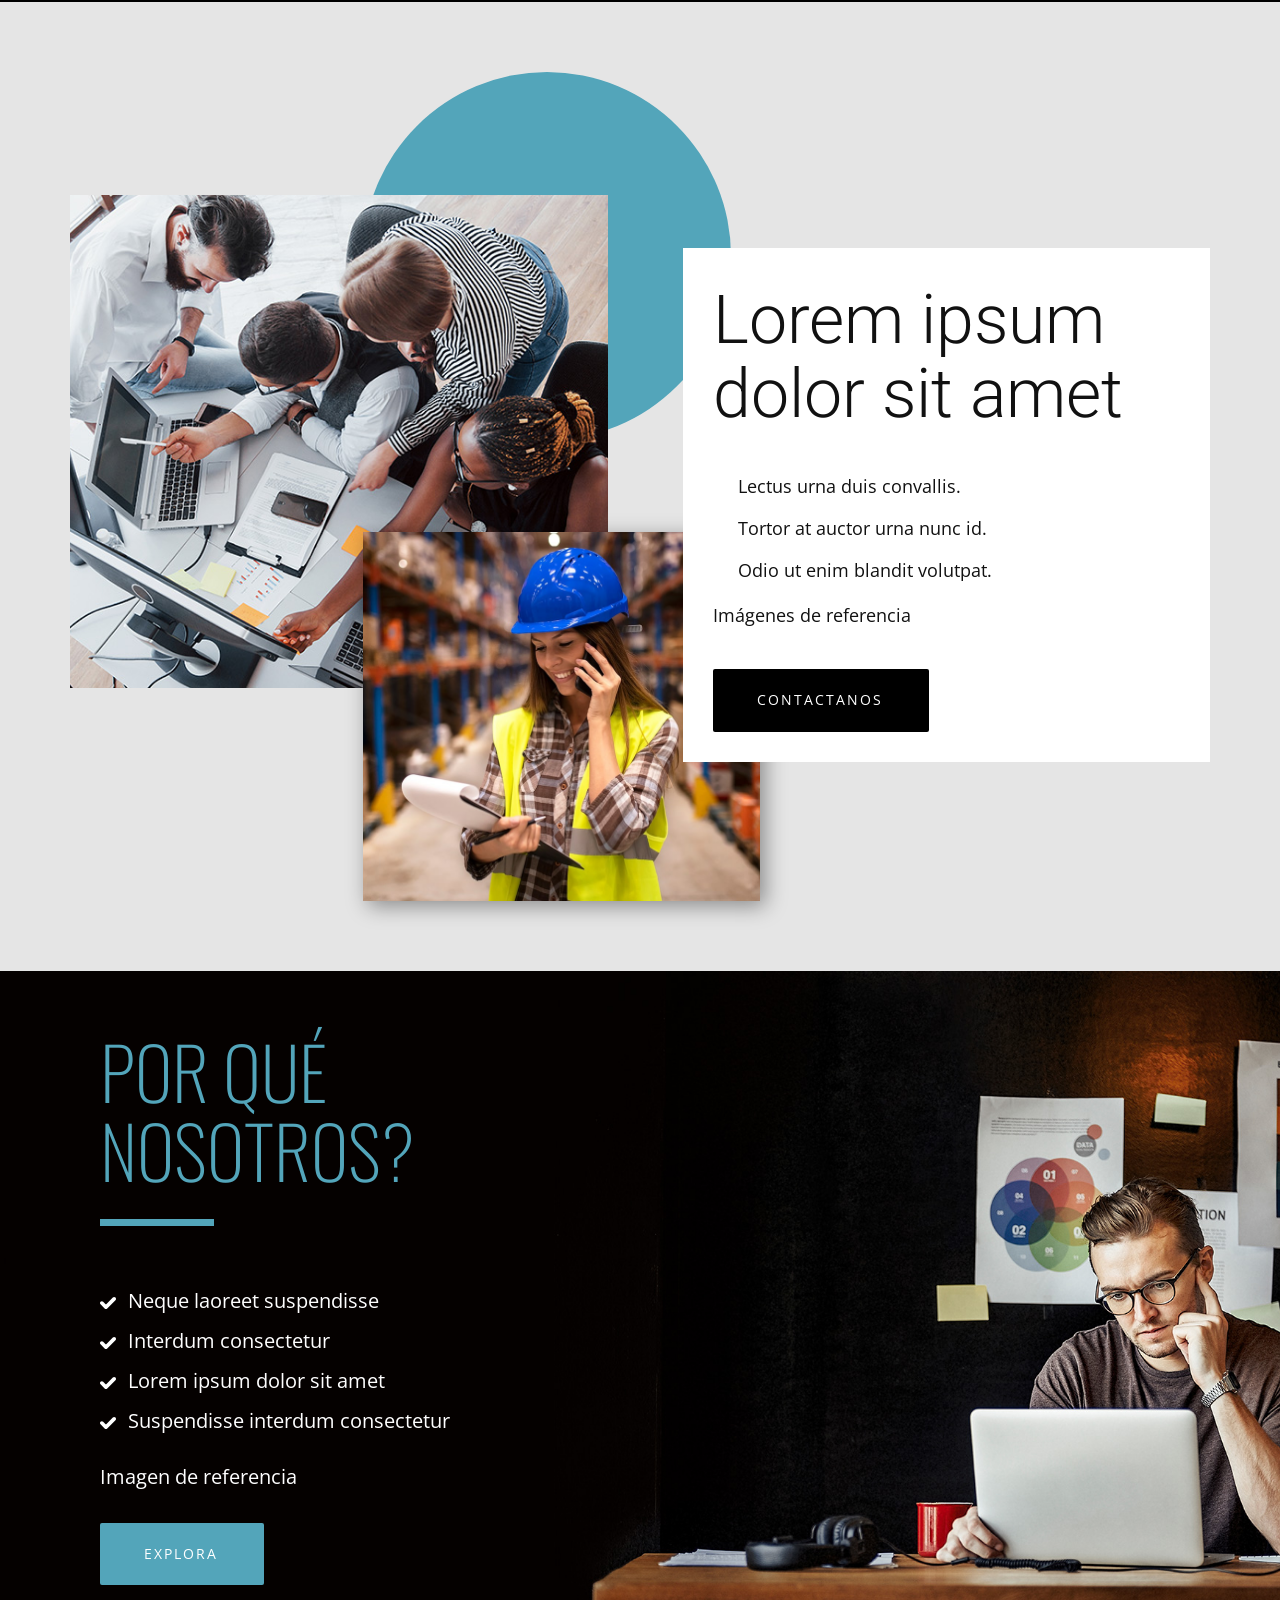
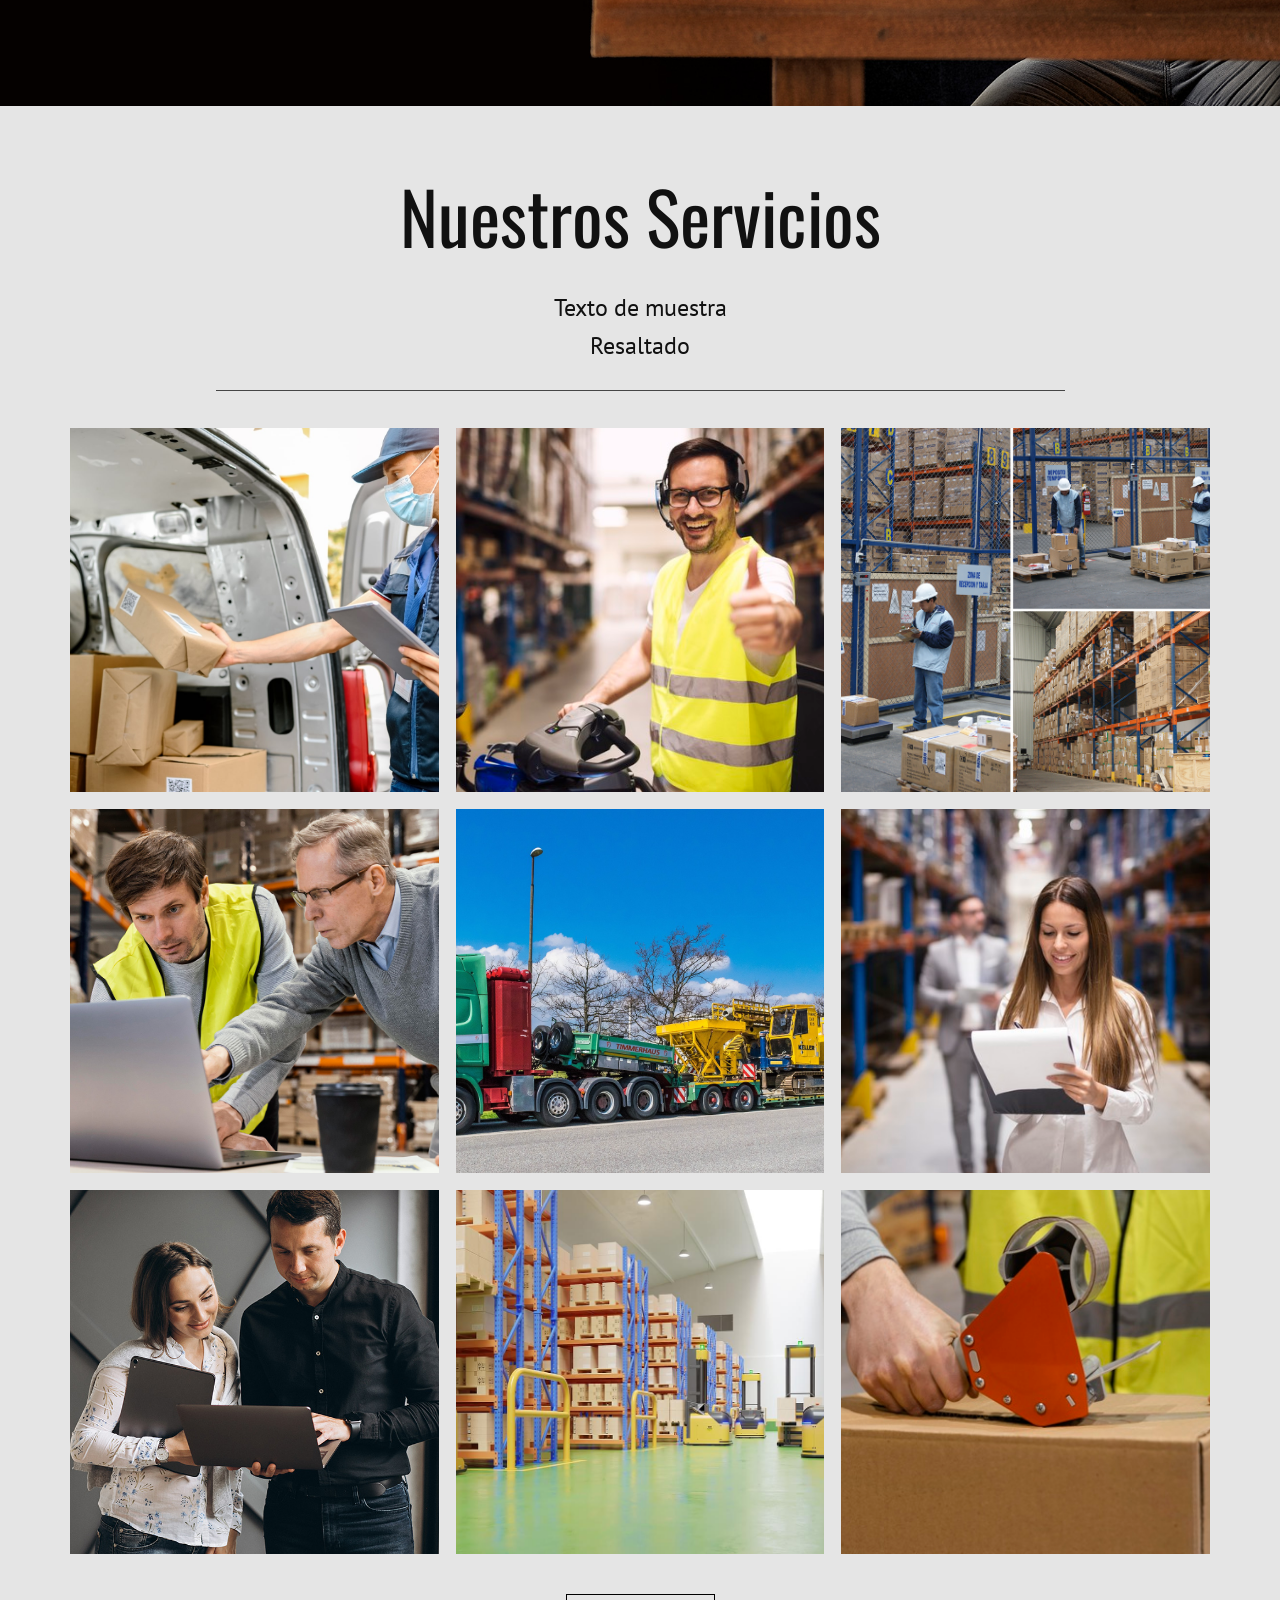
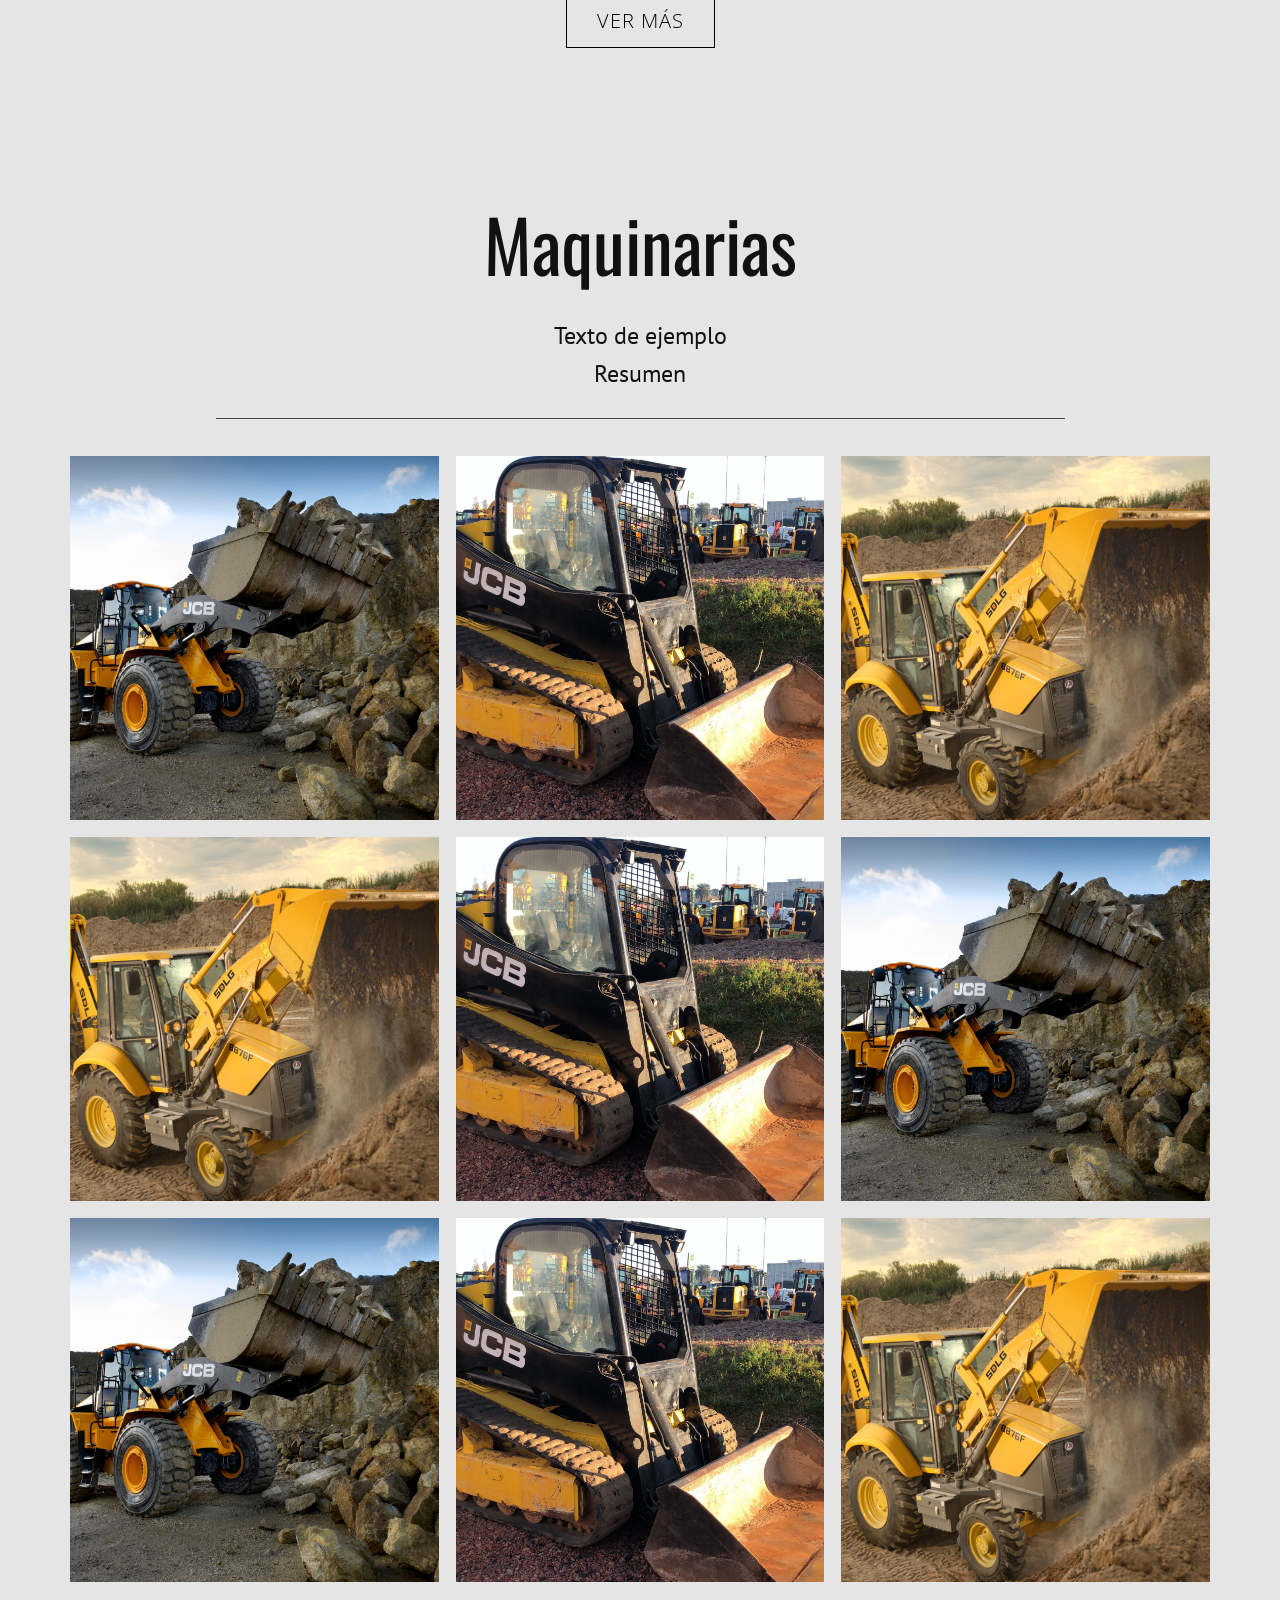
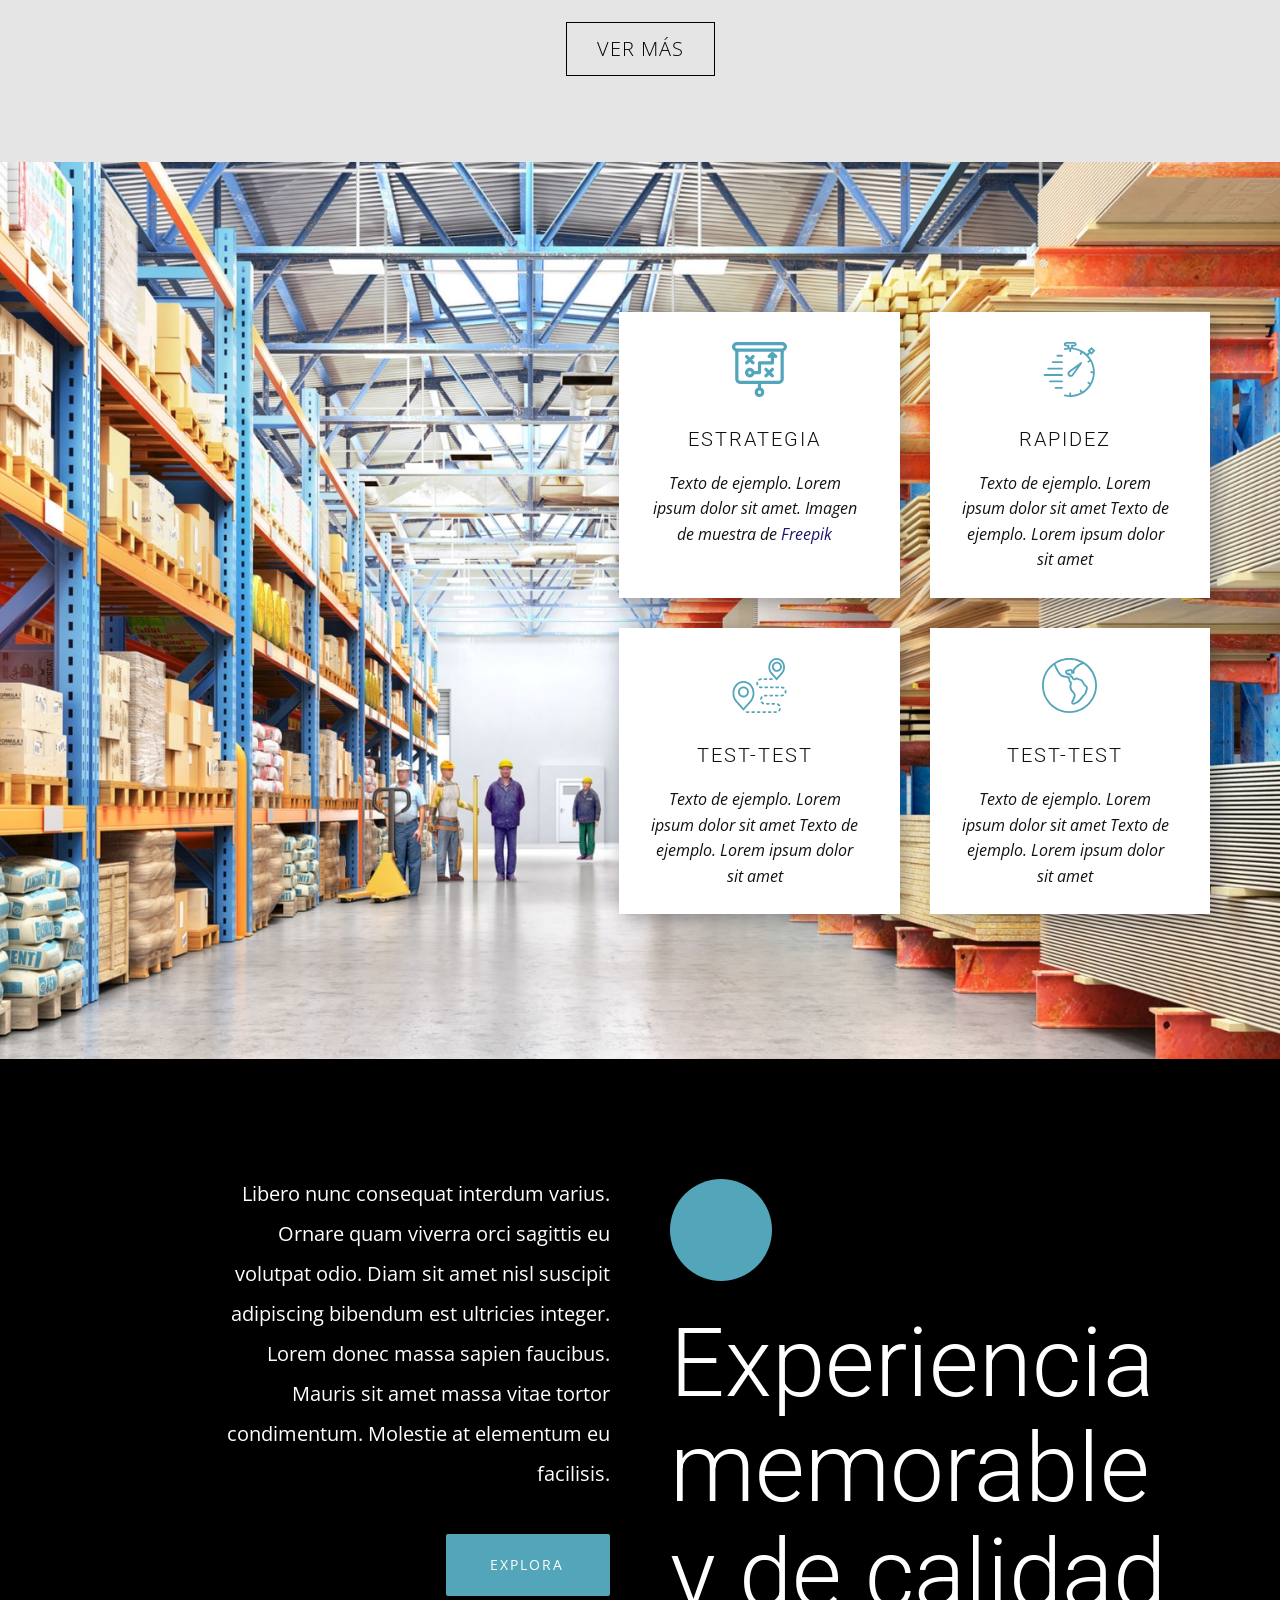
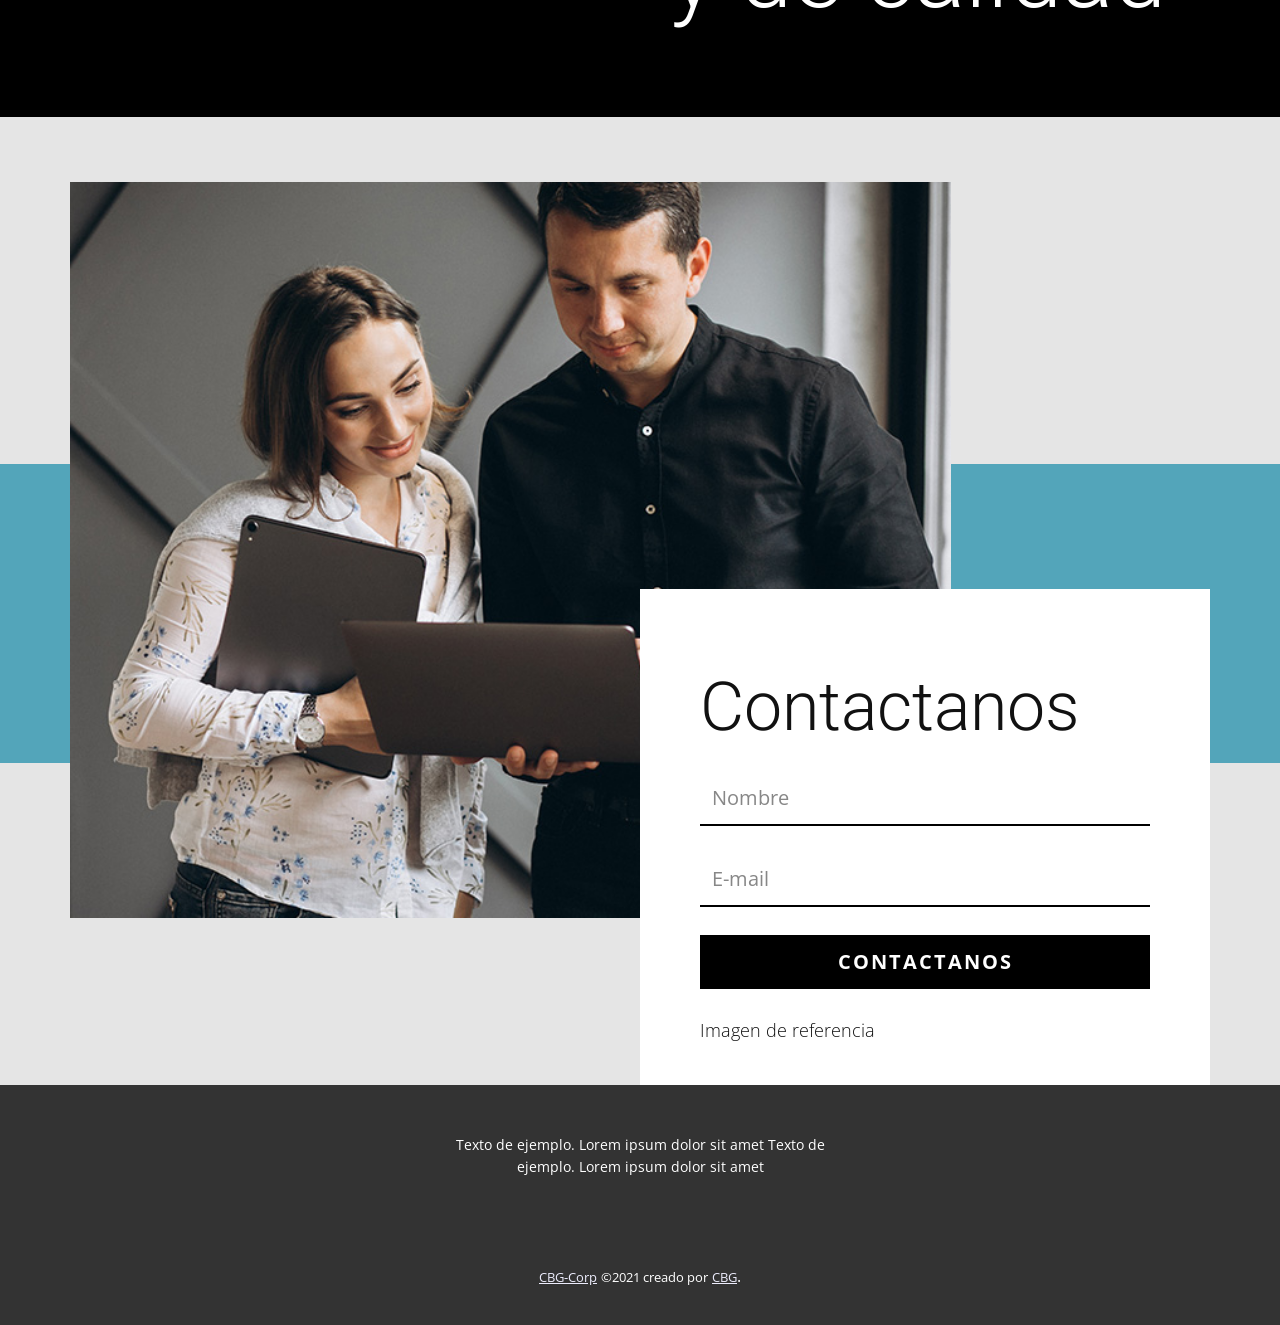
==== commit b3d316da: "0.6" ====
--- a/Index.html
+++ b/Index.html
@@ -7,6 +7,8 @@
     <meta name="description" content="">
     <meta name="page_type" content="Logistics">
     <title>Index</title>
+    <script class="u-script" type="text/javascript" src="jquery-1.9.1.min.js" defer></script>
+    <script class="u-script" type="text/javascript" src="page.js" defer></script>
     <link rel="stylesheet" href="page.css" media="screen">
     <link rel="stylesheet" href="Index.css" media="screen">
     <link id="u-theme-google-font" rel="stylesheet" href="https://fonts.googleapis.com/css?family=Roboto:100,100i,300,300i,400,400i,500,500i,700,700i,900,900i|Open+Sans:300,300i,400,400i,600,600i,700,700i,800,800i">
@@ -45,7 +47,8 @@
             <div class="u-black u-menu-overlay u-opacity u-opacity-70" wfd-invisible="true"></div>
           </div>
         </nav>
-      </div></header>
+      </div>
+    </header>
     <section class="u-black u-clearfix u-section-1" id="carousel_92fe">
       <div class="u-expanded-width u-palette-4-dark-1 u-shape u-shape-rectangle u-shape-1"></div>
       <div class="u-shape u-shape-rectangle u-white u-shape-2"></div>
@@ -534,10 +537,10 @@
         <span>CBG-Corp</span>
       </a>
       <p class="u-text">
-        <span>© creado por</span>
+        <span>©2021 creado por</span>
       </p>
       <a class="u-link" href="https://cbg-corp.com/" target="_blank">
-        <span>JBCP</span>
+        <span>CBG</span>
       </a>. 
     </section>
   </body>
--- a/page.css
+++ b/page.css
@@ -27182,8 +27182,8 @@
 }
 .u-button-style.u-border-palette-3-base:hover,
 .u-button-style.u-border-palette-3-base:focus {
-  border-color: #d95e0d !important;
-  color: #d95e0d !important;
+  border-color: #252c2e !important;
+  color: #252c2e !important;
   background-color: transparent !important;
 }
 .u-border-hover-palette-3-base:hover,
@@ -27203,7 +27203,7 @@
   border-color: #f1680e !important;
 }
 .u-link.u-border-palette-3-base[class*="u-border-"]:hover {
-  border-color: #d95e0d !important;
+  border-color: #252c2e !important;
 }
 .u-border-palette-4-dark-3,
 .u-separator-palette-4-dark-3:after {
